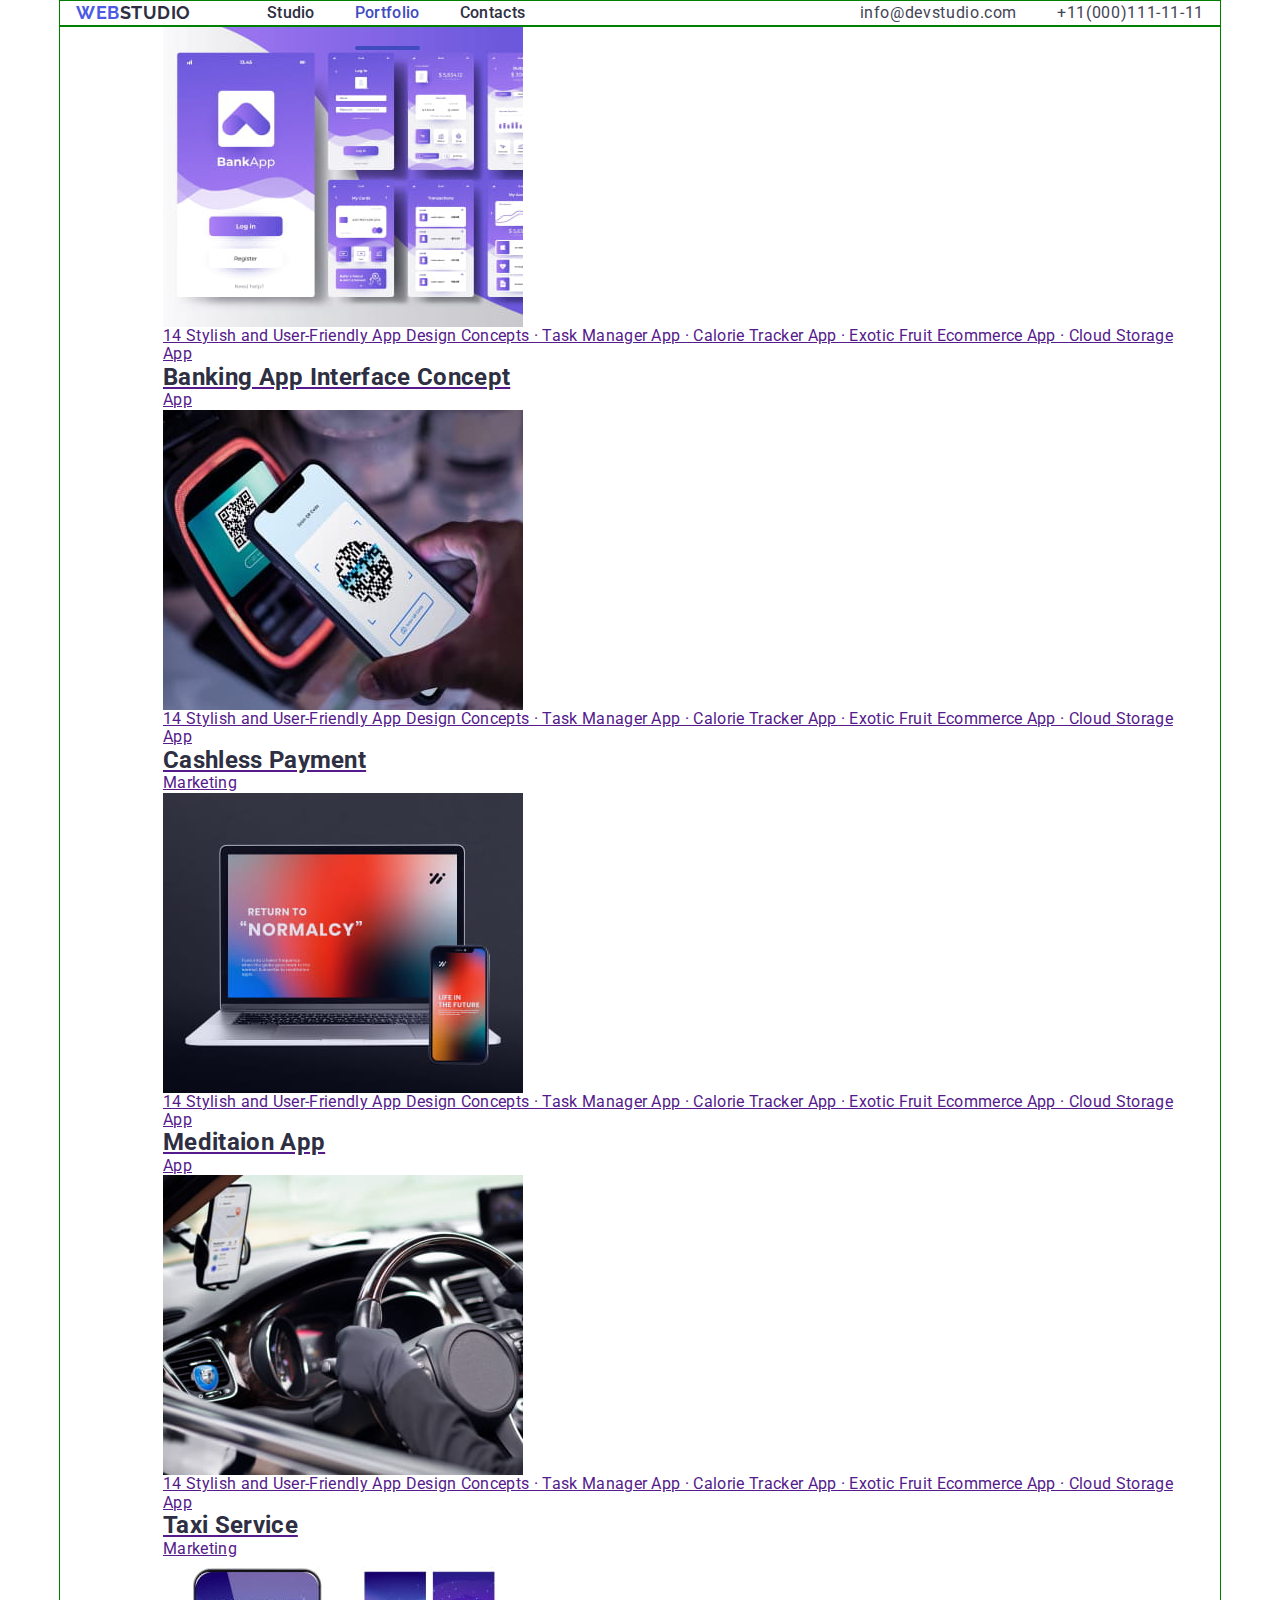
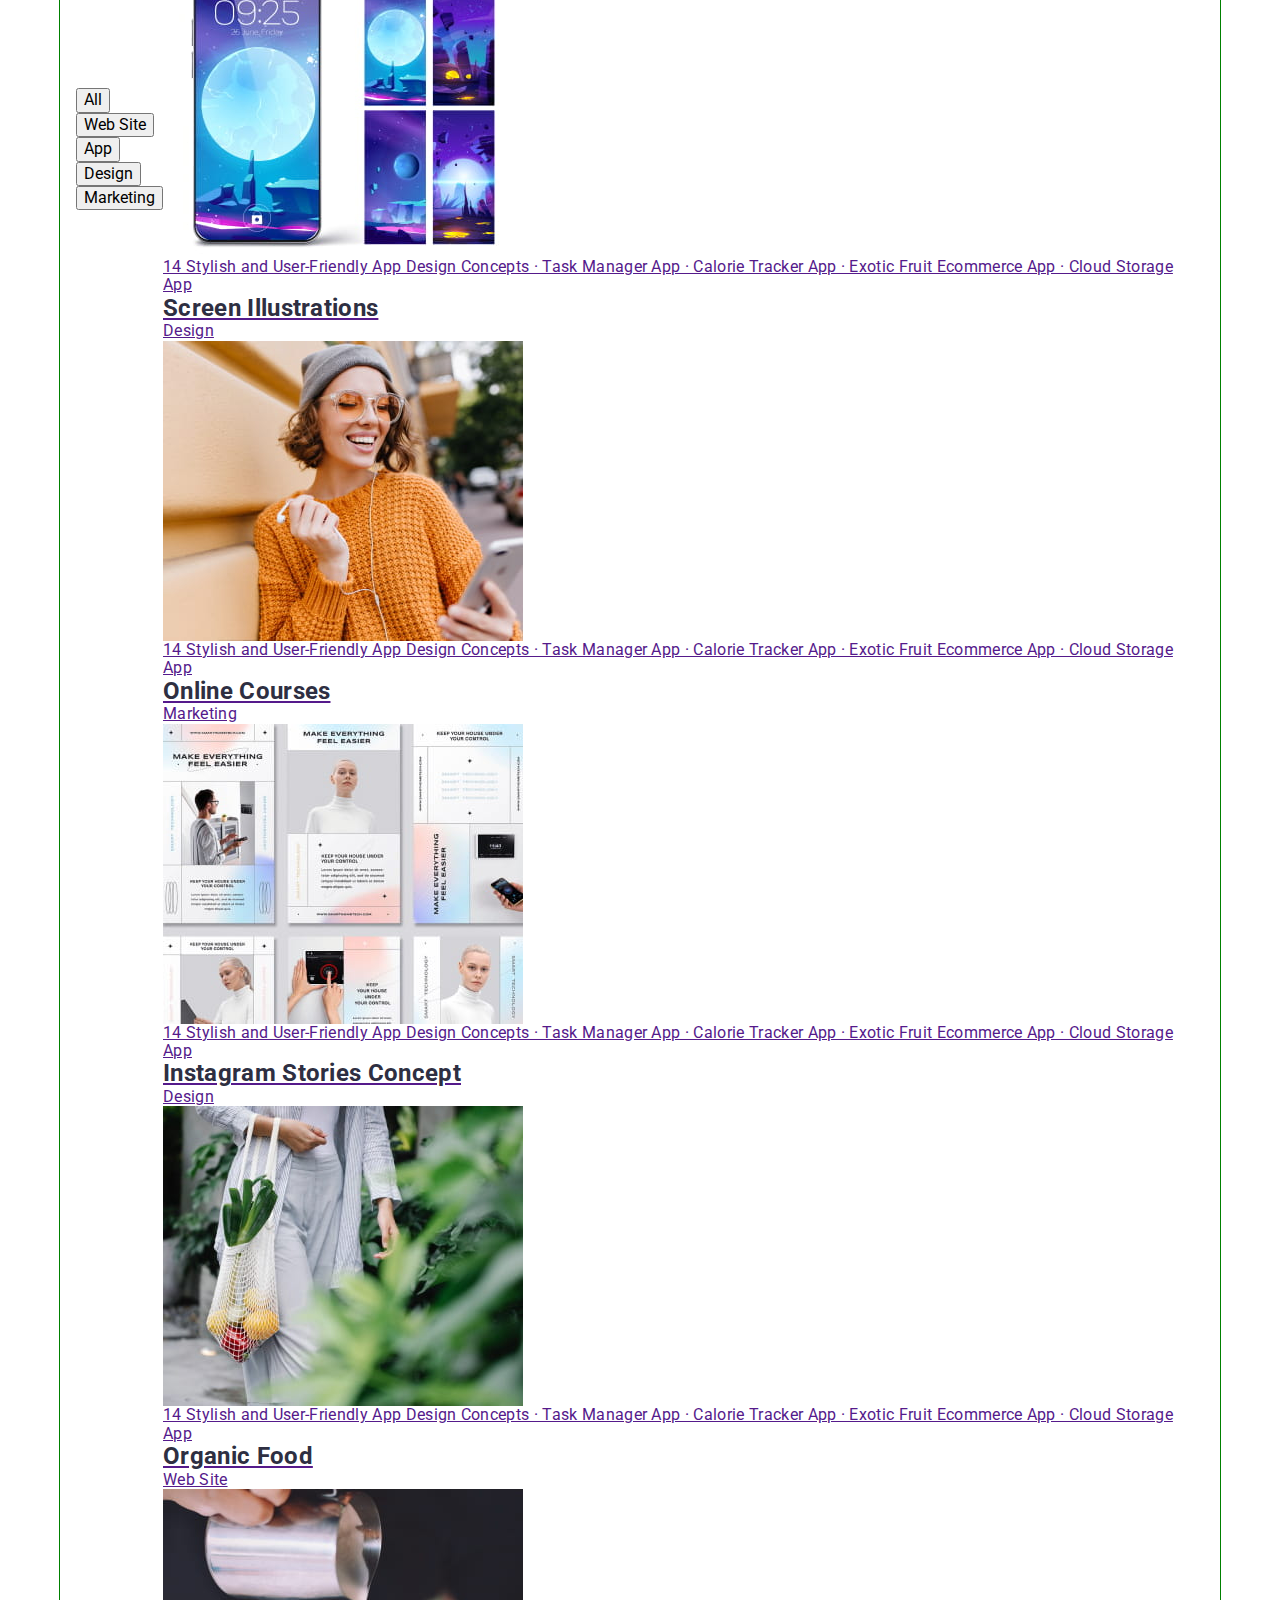
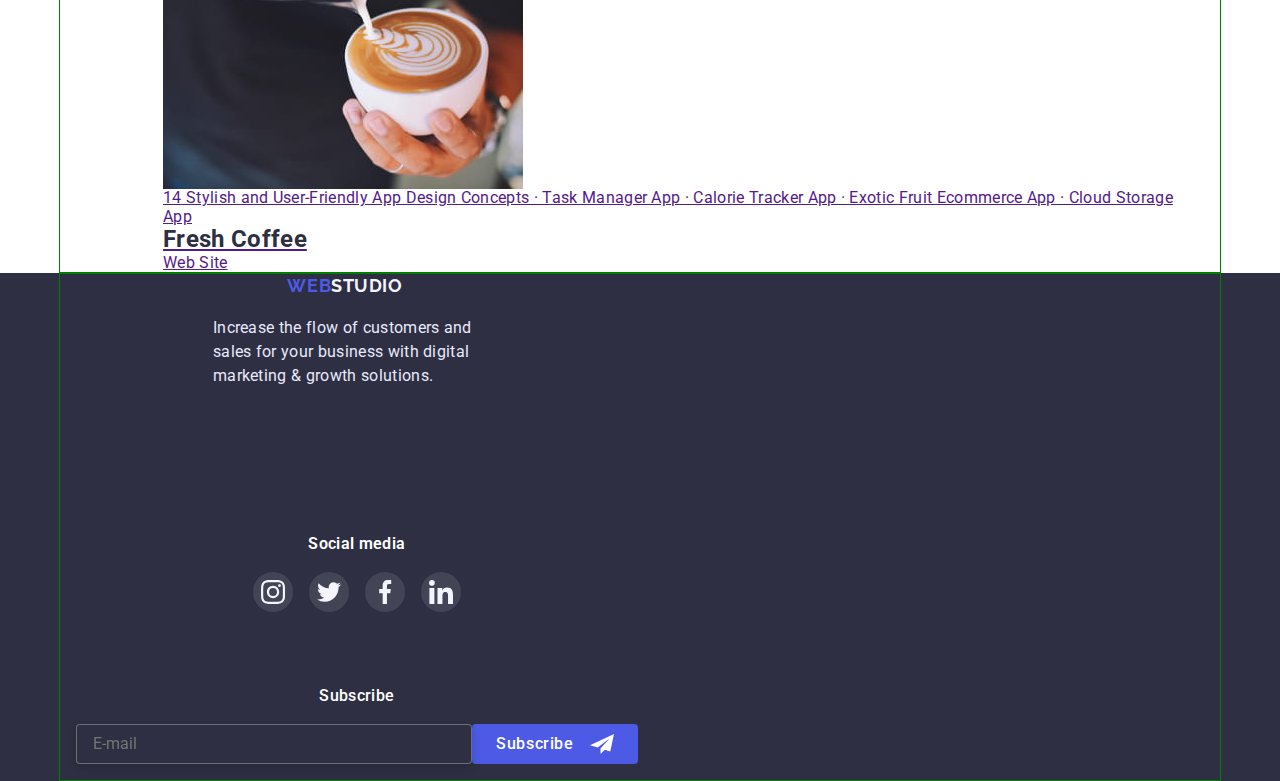
==== portfolio.html @ e44a20c4 "HW7" ====
<!DOCTYPE html>
<html lang="en">
<head>
    <meta charset="UTF-8">
    <meta http-equiv="X-UA-Compatible" content="IE=edge">
    <meta name="viewport" content="width=device-width, initial-scale=1.0">
    <title>portfolio</title>
    <link rel="preconnect" href="https://fonts.googleapis.com">
<link rel="preconnect" href="https://fonts.gstatic.com" crossorigin>
<link rel="preconnect" href="https://fonts.googleapis.com">
<link rel="preconnect" href="https://fonts.gstatic.com" crossorigin>
<link href="https://fonts.googleapis.com/css2?family=Raleway:wght@700&family=Roboto:wght@400;500;700;900&display=swap" rel="stylesheet">
<link rel="stylesheet" href="https://cdnjs.cloudflare.com/ajax/libs/modern-normalize/1.0.0/modern-normalize.min.css">
<link rel="stylesheet" href="./css/styles.css">

</head>
<body>
<header class="page-heder-portfolio">
    <div class="container page-container">
    <nav class="nav-menu">
    <!--logo-->
 <a href="./index.html" class="logo-web">WEB<span class="logo-studio">STUDIO</span></a>

    <!--menu nav-->
    <ul class="nav-list">
        <li class="menu-item"><a href="./index.html" class="nav-item">Studio</a></li>
        <li class="menu-item"><a href="./portfolio.html" class="nav-item nav-item-current">Portfolio</a></li>
        <li class="menu-item"><a href="/contacts" class="nav-item">Contacts</a></li>
    </ul>
    <ul class="adres-list">
      <li class="menu-adres"> <a href="mailto:info@devstudio.com" class="adres">info@devstudio.com</a></li>
      <li class="menu-adres"> <a href="tel:+11(000)111-11-11" class="adres">+11(000)111-11-11</a> </li>
    </ul>
 </nav>
</div>

</header>

<main>
    <!--Herro-->
    <div class="container">
        <div class="btn-box">
    <h1 class="visually-hidden">Portfolio</h1> 
    <ul class="btn-list">
        <li class="btn-item"><button type="button" class="btn">All</button></li>
        <li class="btn-item"><button type="button" class="btn">Web Site</button></li>
        <li class="btn-item"><button type="button" class="btn">App</button></li>
        <li class="btn-item"><button type="button" class="btn">Design</button></li>
        <li class="btn-item"><button type="button" class="btn">Marketing</button></li>
    </ul>
        </div>
    <section class="project">      
        <ul class="project-list">
            <li class="project-item">
                <a href="" class="project-card">
                    <div class="project-thumb">
                        <img src="./imges/portfolio/banking.jpg" alt="Banking App Interface Concept" width="360">
                       <div class="project-overlay">
                        <div class="actions">
                            <p class="project-actions">14 Stylish and User-Friendly App Design Concepts · Task Manager App · Calorie Tracker App · Exotic Fruit Ecommerce App · Cloud Storage App </p>
                        </div>
                       </div>
                        
                    </div>
                    
                     <div class="card-content">
                        <h2 class="project-title">Banking App Interface Concept</h2>
                        <p class="project-text">App</p>
                     </div> 
                </a>
            </li>
            <li class="project-item">
                <a href="" class="project-card">
                    <div class="project-thumb">
                    <img src="./imges/portfolio/cashless.jpg" alt="Cashless Payment" width="360">
                    <div class="project-overlay">
                        <div class="actions">
                            <p class="project-actions">14 Stylish and User-Friendly App Design Concepts · Task Manager App · Calorie Tracker App · Exotic Fruit Ecommerce App · Cloud Storage App </p>
                        </div>
                       </div>
                    </div>
                <div class="card-content">
                    <h2 class="project-title">Cashless Payment</h2>
                    <p class="project-text">Marketing</p>
                </div>
                </a>
            </li>
            <li class="project-item">
                <a href="" class="project-card">
                    <div class="project-thumb">
                    <img src="./imges/portfolio/meditaion.jpg" alt="Meditaion App" width="360">
                    <div class="project-overlay">
                        <div class="actions">
                            <p class="project-actions">14 Stylish and User-Friendly App Design Concepts · Task Manager App · Calorie Tracker App · Exotic Fruit Ecommerce App · Cloud Storage App </p>
                        </div>
                       </div>
                    </div>
                <div class="card-content">
                    <h2 class="project-title">Meditaion App</h2>
                    <p class="project-text">App</p>
                </div>
                </a>
            </li>
            <li class="project-item">
                <a href="" class="project-card">
                    <div class="project-thumb">
                    <img src="./imges/portfolio/taxi.jpg" alt="Taxi Service" width="360">
                    <div class="project-overlay">
                        <div class="actions">
                            <p class="project-actions">14 Stylish and User-Friendly App Design Concepts · Task Manager App · Calorie Tracker App · Exotic Fruit Ecommerce App · Cloud Storage App </p>
                        </div>
                       </div>
                    </div>
                <div class="card-content">
                    <h2 class="project-title">Taxi Service</h2>
                    <p class="project-text">Marketing</p>
                </div>
                </a>
            </li>
            <li class="project-item">
                <a href="" class="project-card">
                    <div class="project-thumb">
                    <img src="./imges/portfolio/screen.jpg" alt="Screen Illustrations" width="360">
                    <div class="project-overlay">
                        <div class="actions">
                            <p class="project-actions">14 Stylish and User-Friendly App Design Concepts · Task Manager App · Calorie Tracker App · Exotic Fruit Ecommerce App · Cloud Storage App </p>
                        </div>
                       </div>
                    </div>
                <div class="card-content">
                    <h2 class="project-title">Screen Illustrations</h2>
                    <p class="project-text">Design</p>
                </div>
                </a>
            </li>
            <li class="project-item">
                <a href="" class="project-card">
                    <div class="project-thumb">
                    <img src="./imges/portfolio/online.jpg" alt="Online Courses" width="360">
                    <div class="project-overlay">
                        <div class="actions">
                            <p class="project-actions">14 Stylish and User-Friendly App Design Concepts · Task Manager App · Calorie Tracker App · Exotic Fruit Ecommerce App · Cloud Storage App </p>
                        </div>
                       </div>
                    </div>
                <div class="card-content">
                    <h2 class="project-title">Online Courses</h2>
                    <p class="project-text">Marketing</p>
                </div>
                </a>
            </li>
            <li class="project-item">
                <a href="" class="project-card">
                    <div class="project-thumb">
                    <img src="./imges/portfolio/instagram.jpg" alt="Instagram Stories Concept" width="360">
                    <div class="project-overlay">
                        <div class="actions">
                            <p class="project-actions">14 Stylish and User-Friendly App Design Concepts · Task Manager App · Calorie Tracker App · Exotic Fruit Ecommerce App · Cloud Storage App </p>
                        </div>
                       </div>
                    </div>
                <div class="card-content">
                    <h2 class="project-title">Instagram Stories Concept</h2>
                    <p class="project-text">Design</p>
                </div>
                </a>
            </li>
            <li class="project-item">
                <a href="" class="project-card">
                    <div class="project-thumb">
                    <img src="./imges/portfolio/organic.jpg" alt="Organic Food" width="360">
                    <div class="project-overlay">
                        <div class="actions">
                            <p class="project-actions">14 Stylish and User-Friendly App Design Concepts · Task Manager App · Calorie Tracker App · Exotic Fruit Ecommerce App · Cloud Storage App </p>
                        </div>
                       </div>
                    </div>
                <div class="card-content">
                    <h2 class="project-title">Organic Food</h2>
                    <p class="project-text">Web Site</p>
                </div>
                </a>
            </li>
            <li class="project-item">
                <a href="" class="project-card">
                    <div class="project-thumb">
                    <img src="./imges/portfolio/fresh.jpg" alt="Fresh Coffee" width="360">
                    <div class="project-overlay">
                        <div class="actions">
                            <p class="project-actions">14 Stylish and User-Friendly App Design Concepts · Task Manager App · Calorie Tracker App · Exotic Fruit Ecommerce App · Cloud Storage App </p>
                        </div>
                       </div>
                    </div>
                <div class="card-content">
                    <h2 class="project-title">Fresh Coffee</h2>
                    <p class="project-text">Web Site</p>
                </div>
                </a>
            </li>
        </ul>
    </section>
</div>
</main>

<footer class="footer-text">
    <div class="container footer-container">
<ul class="footer-item">
    <li class="logo-item">
        <a href="./index.html" class="logo-web">WEB<span class="logo-studio-hover">STUDIO</span></a>
        <p class="quote">Increase the flow of customers and sales for your business with digital marketing & growth solutions. </p>

    </li>
    <li class="media-item">
        <h3 class="title-media">Social media</h3>
        <ul class="media-list">
            <li class="media-list-item">
                <a href="" class="media-list-link">
                    <svg class="media-list-icon" width="24" height="24">
                        <use href="./imges/icons/symbol-defs.svg#icon-instagram"></use>
                    </svg>
                </a>
            </li>
            <li class="media-list-item">
                <a href="" class="media-list-link">
                    <svg class="media-list-icon" width="24" height="24">
                        <use href="./imges/icons/symbol-defs.svg#icon-twitter"></use>
                    </svg>
                </a>
            </li>
            <li class="media-list-item">
                <a href="" class="media-list-link">
                    <svg class="media-list-icon" width="24" height="24">
                        <use href="./imges/icons/symbol-defs.svg#icon-facebook"></use>
                    </svg>
                </a>
            </li>
            <li class="media-list-item">
                <a href="" class="media-list-link">
                    <svg class="media-list-icon" width="24" height="24">
                        <use href="./imges/icons/symbol-defs.svg#icon-linkedin"></use>
                    </svg>
                </a>
            </li>
        </ul>

    </li>
    <li class="subscribe-item">
        <p class="title-subscribe">Subscribe</P>
        <form  class="subscribe-form">
            <label class="subscribe-form-field">
                <input 
                type="email" 
                name="subscribe_email" 
                class="subscribe-form-input" 
                placeholder="E-mail"
                >
            </label>
            <button type="submit" class="subscribe-form-submit">Subscribe
                <svg class="subscribe-form-icon" width="24" height="24">
                    <use href="./imges/icons/customers/sprite.svg#icon-subscribe" ></use>
                </svg>
            </button>
        </form>
    </li>
</ul>

    </div>

</footer>

</body>
</html>
---- css/styles.css ----
:root {
    --SLATE: #434455;
    --NAVY-BLUE: #2E2F42;
    --IRIS: #4D5AE5;
    --CLOUD: #F4F4FD;
    --wait-text-color: #FFFFFF;
    --CORNFLOWER: #E7E9FC;
    --OCEAN: #404BBF;
    --transition-dur-and-func: 250ms cubic-bezier(0.4, 0, 0.2, 1);
    --timing-function: cubic-bezier(0.4, 0, 0.2, 1);  
}

/* main text color: #434455; */
/* secondary  text color: #2E2F42;*/
/* violet text color: #4D5AE5;  */
/* logo text wait color: #E7E9FC; */
/* wait text  color: #FFFFFF;*/
/* advice texst color: #E7E9FC; */
/* font-family: 'Raleway', sans-serif;
font-family: 'Roboto', sans-serif; */

body {
    color: var(--SLATE);
    font-family: 'Roboto', sans-serif;
    letter-spacing: 0.02em;
 }
 
h1, h2, h3 {
    color: var(--NAVY-BLUE);
}

ul, h1, h2, h3, h4, h5, h6, p, a {
    list-style: none;
    margin-top: 0px;
    margin-bottom: 0px;
    padding-left: 0px;
}
img {
    display: block; 
    max-width: 100%;  
    height: auto;
    margin-bottom: 0;
}
.visually-hidden {
    position: absolute;
    width: 1px;
    height: 1px;
    margin: -1px;
    padding: 0;
    border: 0;
    overflow: hidden;
    clip: rect(0 0 0 0);
}

 /* .container {
    width: 1158px;
    padding: 0px 15px;
    margin: 0 auto;
    
} */






     /* mobile-menu */

.mobile-menu {
    position: fixed;
    z-index: 1000;
    top: 0;
    left: 0;
    width: 100%;
    height: 796px;

    background-color: #FFFFFF;
    box-shadow: 0px 2px 1px rgba(46, 47, 66, 0.08), 0px 1px 1px rgba(46, 47, 66, 0.16), 0px 1px 6px rgba(46, 47, 66, 0.08);

    transition: var(--transition-dur-and-func);
    
    opacity: 0;
    visibility: hidden;
    pointer-events: none;

}
.mobile-menu.is-open {
    opacity: 1;
    visibility: visible;
    pointer-events: auto;
}
.mobile-menu_container{
    position: relative;
    padding-left: 40px;
    padding-bottom: 40px;
    padding-top: 80px;
    width: 428px;
}
.mobile-menu-close-btn {
    position: absolute;
    top: 40px;
    right: 40px;
    display: flex;
    justify-content: center;
    align-items: center;
    width: 24px;
    height: 24px;
    border-radius: 50%;
    background-color:  #E7E9FC;
    border: 1px solid rgba(0, 0, 0, 0.1);
    padding: 0;

    transition-property: background-color;
    transition-duration: 250ms;
    transition-timing-function: var(--timing-function);

}

  /* mobile-menu_nav */

.mobile-item {
    text-decoration: none;
    font-weight: 700;
    font-size: 36px;
    line-height: 1.11;
    letter-spacing: 0.02em;
    text-transform: capitalize;

    color: var(--NAVY-BLUE)
}

.mobile-menu-item:not(:last-child) {
    margin-bottom: 40px;
}

.mobile-menu_nav-list {
    margin-bottom: 284px;
}

/* mobile-menu_adres */

.mobile-menu_adres-list {
    display: block;
    display: flex;
    flex-direction: column;
    margin-bottom: 48px;
    margin-right: 42px;
}

.mobile-menu-tel {
    font-weight: 600;
    font-size: 36px;
    line-height: 1.11;
    text-transform: capitalize;
    color: var(--IRIS)
}

.mobile-menu-email{
    font-weight: 500;
    font-size: 20px;
    line-height: 1.2;
    letter-spacing: 0.02em;
    color: var(--SLATE)
}

.mobile-menu-adres:not(:last-child) {
    margin-bottom: 40px;
}

/* mobile-menu_adres-list */

.mobile-menu-list {
    display: flex;
    align-items: center; 
    gap: 56px;
}

.mobile-menu-list-link {
    display: flex;
    justify-content: center;
    align-items: center; 
    width: 40px;
    height: 40px;
    border-radius: 50%;
    background-color: var(--IRIS);

    transition-property: background-color;
    transition-duration: 250ms;
    transition-timing-function: var(--timing-function);
}
 
/* mobile-menu-end */



/* .page-heder-portfolio {
    padding-top: 24px;
    padding-bottom: 24px;
    box-shadow: 0px 2px 1px rgba(46, 47, 66, 0.08), 0px 1px 1px rgba(46, 47, 66, 0.16), 0px 1px 6px rgba(46, 47, 66, 0.08);
} */

.container { 
    display: flex;
    align-items: center;
    justify-content: space-between;
      
    padding: 0px 16px;
        
}
    
.page-heder {
    padding-top: 24px;
    padding-bottom: 24px;
                
}
 .mobile-menu-open {
    background-color: transparent;
    border: none;
    padding: 0;
    line-height: 0;
}




               /* (min-width: 480px) */
@media screen and (min-width: 320px) and (max-width: 479px), (min-width: 480px) {
    .container {
        width: 396px;
        margin: 0 auto;
        box-sizing: content-box;
        border: 1px solid green;
       }
    
        /* herro (min-width: 480px)*/
    .section-herro {
        background-color: var(--NAVY-BLUE);
        padding-top: 112px;
        padding-bottom: 112px;
        text-align: center;
    }
    .herro-container {
        flex-direction: column;
    }
    .herro-titel {
        color: var(--wait-text-color);
        font-weight: 700;
        font-size: 36px;
        line-height: 1.11;
        letter-spacing: 0.02em;
    
        padding: 0px;
        margin-bottom: 72px;
    }

    .button {
        background-color: var(--IRIS);
        color: var(--wait-text-color);
        font-family: 'Roboto', sans-serif;
        font-weight: 500;
        font-size: 16px;
        line-height: 1.5;
        letter-spacing: 0.04em;
        cursor: pointer;
    
    
        padding: 16px 32px;
        border-radius: 4px;
        min-width: 170px;
        border: none;
    
        transition-property: background-color;
        transition-duration: 250ms;
        transition-timing-function: var(--timing-function);
        
    }
    
     .button:hover,
     .button:focus,
     .button:active  {
        border-radius: 4px;
        background: #404BBF;
        box-shadow: 0px 4px 4px rgba(0, 0, 0, 0.15);
     }
    /*overlay (min-width: 480px)*/
    
    .overlay {
        max-width: 428px;
        margin-left: auto;
        margin-right: auto;
        outline: 1px solid black;
        background-image: linear-gradient( to right, rgba(46, 47, 66, 0.7), rgba(46, 47, 66, 0.7)),
         url(../imges/img-mobile/mobile-dark.jpg);
        background-repeat: no-repeat;
        background-position: center;
        background-size: cover;
        background-color: #2E2F42; 
      
    }

     /* section1 (min-width: 480px)*/

    .benefits-list {
        list-style: none; 
        justify-content: space-between;
        padding: 96px 0px;
    }
    .benefits-item {
 
        align-items: flex-start;
        padding: 0px;
        
        
    }
    .benefits-item:not(:last-child) { 
        margin-bottom: 72px;
    }
    .benefits-subtitle {
       color: var(--NAVY-BLUE); 
       font-weight: 700;
       font-size: 36px;
       line-height: 1.11;
       text-align: center;
       letter-spacing: 0.02em;
       text-transform: capitalize;

       margin-bottom: 8px;
    }
    
    .benefits-text {
        font-weight: 500;
        font-size: 16px;
        line-height: 1.5; 
        color: var(--SLATE);
    }
     /*section2 (min-width: 480px)*/

     .doing-container {
        display: none;
      }
      .doing-title {
        display: none;
      }
      .doing-list {
        display: none;

      }


    /*section3 (min-width: 480px)*/
    .team {
        display: flex;
        flex-direction: column;
        background-color: var(--CLOUD);
    }
    .container-team{
        flex-direction: column;
        padding-top: 96px;
        padding-bottom: 128px;
    }

    .team-title {
        font-weight: 500;
        font-size: 36px;
        line-height: 1.11;
        text-align: center;

        text-transform: capitalize;

        margin-bottom: 72px;

    }
    .team-item {

        flex-direction: column;
        justify-content: center;
        align-items: center;
        gap: 8px;
        box-shadow: 0px 1px 6px rgba(46, 47, 66, 0.08), 0px 1px 1px rgba(46, 47, 66, 0.16), 0px 2px 1px rgba(46, 47, 66, 0.08);
        
    }
    .team-item:not(:last-child) {
        margin-bottom: 72px;
    }


    .team-list {
        display: flex;
        flex-direction: column;
        justify-content: space-between;
    }
    .team-name {
        font-weight: 500;
        font-size: 20px;
        line-height: 1.2;
        text-align: center;

        margin-bottom: 8px;
    }

    .team-text {
        font-size: 16px;
        line-height: 1.5;
        text-align: center;
        margin-bottom: 8px;

    }

    .card-team {
        width: 264px;
        background-color: #FFFFFF;
        padding: 32px 16px;
        border-radius: 0px 0px 4px 4px;
    }

    .social-list {
        display: flex;
        justify-content: center;
        align-items: center; 
        gap: 24px;
        
    }
    .social-list-link {
        display: flex;
        justify-content: center;
        align-items: center; 
        width: 40px;
        height: 40px;
        border-radius: 50%;
        background-color: var(--IRIS);
    
    }
/*section4 (min-width: 480px)*/

.customers-container {
    display: block;
    padding-top: 96px;
    padding-bottom: 96px;
    
}
.customers-item{
    display: flex;
    flex-wrap: wrap;
   
    align-items: center; 
    width: 100%; 
    height: 100%;
    row-gap:72px;
    column-gap: 16px; 
}
.customers-title {
    font-weight: 700;
    font-size: 36px;
    line-height: 1.16;
    text-align: center;
    letter-spacing: 0.03em;
    margin-bottom: 72px;
}

.customers-list-link {
    display: block; 
    width:100%; 
    height:100%; 
    border: 1px solid #8E8F99;
    border-radius: 4px;
    padding: 16px 40px;
    color: #8E8F99;

    transition-property: color;
    transition-duration: 250ms;
    transition-timing-function: var(--timing-function);
    }

    .customers-list-link:hover,
    .customers-list-link:focus{
      color:  #4D5AE5 ;
      border: 1px solid #4D5AE5;
      border-radius: 4px;
   }

.customers-list-icon{
    display: flex;
    justify-content: center; 
    flex-direction: column;
    align-items: center;
    width: 108px;
    height: 56px;
    fill: #8E8F99;

}
.customers-list-icon{
    fill: currentColor;
}

/* footer (min-width: 480px)*/
.footer-text {
    background-color: var(--NAVY-BLUE);
    text-align: center;

}

.logo-studio-hover {
    color: var(--CLOUD);
}

.footer-container {
    padding-top: 96px;
    padding-bottom: 96px;
    justify-content: center;
}
.quote {
    color: var(--CORNFLOWER);
    font-size: 16px;
    line-height: 1.5;
    width: 264px;

    margin: 18px auto 72px  auto;
    text-align: left;
}


.media-item {
    margin-bottom: 72px;
}
.title-media {
    font-weight: 600;
    font-size: 16px;
    line-height: 1.5;
    letter-spacing: 0.02em;
    color: #FFFFFF;
    margin-bottom: 16px;

}
.media-list {
    display: flex;
    align-items: center;
    justify-content: center; 
    gap: 16px;
}
.media-list-link {
    display: flex;
    justify-content: center;
    align-items: center; 
    width: 40px;
    height: 40px;
    border-radius: 50%;
    background-color: rgba(255, 255, 255, 0.1);

    transition-property: background-color;
    transition-duration: 250ms;
    transition-timing-function: var(--timing-function);
}

 .media-list-link:hover,
 .media-list-link:focus,
 .amedia-list-link:active  {
    background-color: #31D0AA;
 }
.subscribe-item {
    margin-bottom: 16px;
}
 
.title-subscribe {
    font-weight: 500;
    font-size: 16px;
    line-height: 1.5;
    letter-spacing: 0.02em;
    color:var(--wait-text-color);
    margin-bottom: 16px;

}
.subscribe-form{
    height: 40px;
    
}
.subscribe-form-input {
    width: 396px;
    height: 40px;
    box-sizing: border-box;
    border: 1px solid rgba(255, 255, 255, 0.3);
    filter: drop-shadow(0px 4px 4px rgba(0, 0, 0, 0.15));
    border-radius: 4px; 
    padding-left: 16px;
    margin-bottom: 16px;
    color: rgba(255, 255, 255, 0.6);
    background-color: var(--NAVY-BLUE);


    
}
.subscribe-form-input:focus {
    outline: none;
    border: 1px solid #4D5AE5;
}

.subscribe-form-submit {
    display: flex;
    font-weight: 500;
    font-size: 16px;
    line-height: 1.5;
    margin-left: auto;
    margin-right: auto;

    align-items: center;
    text-align: center;
    letter-spacing: 0.04em;
    color: #FFFFFF;
    height: 40px;

    background: var(--IRIS);
    border-radius: 4px;
   
    padding: 8px 24px;
    border: none;

    transition-property: background-color;
    transition-duration: 250ms;
    transition-timing-function: var(--timing-function);
    
}

 .subscribe-form-submit:hover,
 .subscribe-form-submit:focus  {
    background: #404BBF;
    box-shadow: 0px 4px 4px rgba(0, 0, 0, 0.15);
    
    transition-property: background-color;
    transition-duration: 250ms;
    transition-timing-function: var(--timing-function);
 }

.subscribe-form-icon {
    align-items: center;
    text-align: center;
    margin-left: 16px;
}

}
     /* (min-width: 768px) */
@media screen and (min-width: 768px) {
        .container {
            width: 736px;
            margin: 0 auto;
        }

        .mobile-menu-open_icon {
            display: none;
           
        }
        .page-heder {
            padding-bottom: 0;          
        }

    /* navigation (min-width: 768px) */
        .nav-list {
            display: flex;
            margin-left: 120px;
            margin-right: 0;
        }

        .nav-item {
            color: var(--NAVY-BLUE);
            font-weight: 500;
            font-size: 16px;
            line-height: 1.5;
            text-decoration:none;
            padding-bottom: 28px;
            
            position: relative;
        
            transition-property: color;
            transition-duration: 250ms;
            transition-timing-function: var(--timing-function);
        }

        .nav-item:hover, 
        .nav-item:focus,
        .nav-item:active {
            color: var(--OCEAN);
        }


        .menu-item:not(:last-child) {
             margin-right: 40px;

        }
        .nav-item-current::after {
            content:"";
            position: absolute;
            left: 0;
            bottom: 0;

            display: block;
            width: 100%;
            height: 4px;

            background: var(--OCEAN);
            border-radius: 2px;

            transform: scaleX(1);
            transition: transform 250ms var(--timing-function);
        }

        .nav-item-current {
            color: var(--OCEAN);
        }
        .nav-item-current:hover::after {

            transform: scaleX(0);
        }

     /* adres (min-width: 768px) */

        .adres-list {
    
            display: flex;
            flex-direction: column;
            margin-left: auto;
         
        }
        .adres-tel {
            margin-bottom: 10px;
        }
        .adres {
            color: var(--SLATE);
            font-size: 12px;
            line-height: 1.33;
            letter-spacing: 0.04em;
            text-decoration:none;
        
            transition-property: color;
            transition-duration: 250ms;
            transition-timing-function: var(--timing-function);
        }
        
         .adres:hover,
         .adres:focus,
         .adres:active  {
            color: var(--IRIS);
          
        }
    /* herro (min-width: 768px) */

        .section-herro {
            padding-top: 112px;
            padding-bottom: 108px;
        }

        .herro-titel {
            font-size: 56px;
            line-height: 1.07;
            margin-bottom: 40px;
        }
        .overlay {
            max-width: 768px;
            
            background-image: linear-gradient( to right, rgba(46, 47, 66, 0.7), rgba(46, 47, 66, 0.7)),
             url(../imges/img-tablet/tablet-dark.jpg);
     
        }

        
     /* section1 (min-width: 768px) */

    .benefits-list {
        display: flex;
        flex-wrap: wrap;
    }
    .benefits-item {
 
        align-items: flex-start;
        padding: 0px;
        width: 356px;
        
    }
    .benefits-item:not(:last-child) { 
        margin-bottom: 72px;
    }
    .benefits-subtitle {
       color: var(--NAVY-BLUE); 
       font-weight: 700;
       font-size: 36px;
       line-height: 1.11;
       text-align: center;
       letter-spacing: 0.02em;
       text-transform: capitalize;

       margin-bottom: 8px;
    }
    
    .benefits-text {
        font-weight: 500;
        font-size: 16px;
        line-height: 1.5; 
        color: var(--SLATE);
    }
    /*section2 (min-width: 768px)*/

    /* section3 (min-width: 768px) */
   .team > .container-team-tablet {

    margin-left: auto;
    margin-right: auto;
    padding-bottom: 104px;

    }
    .team-list-tablet > .team-item-tablet {
     margin-bottom: 0;
    }
    
    .team-list-tablet {
        flex-direction: unset;
        flex-wrap: wrap;
        justify-content: center;
        column-gap: 24px;
        row-gap: 64px;
    }
    /*section4 (min-width: 768px)*/
  
    .customers-item{
        column-gap: 24px; 
        justify-content: center;
    }
    .customers-list-link {
        padding: 16px 31px;
        }
    .customers-list-icon{
        width: 104px;

    }


    /* footer (min-width: 768px)*/

    .footer-text-tablet {

     text-align: left;
        
    }
    .footer-container-tablet {
     
        justify-content: unset;

    }
    .footer-item {
        display: flex;
        flex-direction: column;
       
    }
   
    .logo-item-tablet {
        display: flex;
    }
    .logo-item {
    
        margin-right: 24px;
        margin-bottom: 72px;
    }
    .media-item-tablet {
        margin-bottom: 0;
    }
    .subscribe-form {
        display: flex;
    }
    .subscribe-form-submit-tablet {
        margin-left: 0;
        margin-right: 0;
    }
    
    .subscribe-item-tablet{
        margin-bottom: 0;
        margin-right: 0;
    }

    .subscribe-form-input-tablet {
        margin-bottom: 0;
        margin-right: 24px;
    }
    
 
    .quote-tablet {
        margin: 0;
        margin-top: 16px;
        
       
    }
    .media-list-tablet {
        justify-content: left;
    }

    .subscribe-form-input-tablet {
        width: 264px;
    }




    }

    /* (min-width: 1200px) */

@media screen and (min-width: 1200px) {
        .page-heder {
            padding-bottom: 24px;           
        }
         .container {
            width: 1128px; 
            }
      
    
        .nav-list {
            margin-left: 76px;

        }
        .adres-tel-desktop {
            margin-bottom: 0;
        }
        
        .adres-list {
           flex-direction: row;
        }
        .adres {
            color: var(--SLATE);
            font-size: 16px;
            line-height: 1.5;
            text-decoration:none;
         
        }

        .menu-adres:not(:last-child) {
            margin-right: 40px; 
           
        }   
     /* herro (min-width: 1200px)*/

        .section-herro {
            padding-top: 188px;
            padding-bottom: 188px;
        }

        .herro-titel {
            margin-bottom: 48px;
        }
        .overlay {
            max-width: 1440px;
            
            background-image: linear-gradient( to right, rgba(46, 47, 66, 0.7), rgba(46, 47, 66, 0.7)),
             url(../imges/img-dekctop/desktop-dark.jpg);
     
        }

    /*section1 (min-width: 1200px)*/
      
        .benefits-list {
          
            flex-wrap: nowrap;
            padding-top: 120px;
            padding-bottom: 120px;

        }
       

        .benefits-item {
            display: flex;
            flex-direction: column;
            gap: 8px;
            width: min-content;
 
        }
       
        .benefits-item:not(:last-child) { 
            margin-right: 24px;
            margin-bottom: 0;
        }
        .benefits-subtitle {
           color: var(--NAVY-BLUE); 
           font-weight: 500;
           font-size: 20px;
           line-height: 1.2;
           margin: 0;
          
           
        }
        
        .benefits-text {
            font-size: 16px;
            line-height: 1.5; 
            letter-spacing: 0.01em;
        }
        
        .benefits-item::before {
            display: block;
            content: "";
            width: 264px;
            height: 112px;
            background-size: contain;
            background-position: center;
            background-repeat: no-repeat;
            background-color: var(--CLOUD);
            border-radius: 4px;
        
        }
        
        .icon-strategy::before {
            display: inline-block;
            background-size: 64px;
            background-image: url(../imges/icons/icons-benefits/antenna.svg);
        
        }
        .icon-punctuality::before {
            display: inline-block;
            background-size: 64px;
            background-image: url(../imges/icons/icons-benefits/clock.svg);
        
        }
        .icon-diligence::before {
            display: inline-block;
            background-size: 64px;
            background-image: url(../imges/icons/icons-benefits/diagram.svg);
        
        }
        .icon-technologies::before {
            display: inline-block;
            background-size: 64px;
            background-image: url(../imges/icons/icons-benefits/astronaut.svg);
        
        }
        /*section2 (min-width: 1200px)*/
        .container { 
            display: flex;
            align-items: center;
            justify-content: space-between;
              
            padding: 0px 16px;
                
        }

        .doing-container {
          flex-direction: column;
            padding-bottom: 120px;
        }
        .doing-title {
            display: block;
            font-weight: 500;
            font-size: 36px;
            line-height: 1.11;
            text-align: center;
            text-transform: capitalize;
            margin-bottom: 72px;
        }
        .doing-list {
            list-style: none;
            display: flex;
            justify-content: space-between;

        }
        .doing-item:not(:last-child) {
            padding-right: 24px;
        }

    /* section3 (min-width: 1200px) */
        .team > .container-team-tablet {
            padding-top: 120px;
            padding-bottom:120px;
    }

    /* section4 (min-width: 1200px) */
    .customers-container {
        flex-direction: column;
        padding-top: 120px;
        padding-bottom:120px;
    }

 /* footer (min-width: 1200px)*/
    .footer-item-desktop {
        flex-direction: inherit;
}
   
   .footer-container-desktop {

    padding-top: 100px;
    padding-bottom: 100px;

   }
    .logo-item-desktop {
        margin-bottom: 0px;
        margin-right: 120px;
    }
    .media-item-desktop {
        margin-right: 80px;
    }


}
@media screen and (max-width: 767px) {
        .nav-list{
            display: none;
         }
        .adres-list {
            display: none;
         }




    }
    
   







/* nav */
.nav-menu {
    display: flex;
    align-items: stretch;
    width: 100%;
}
/* logo */
.logo-web {
    color: var(--IRIS);
    font-family: 'Raleway', sans-serif;
    font-weight: 700;
    font-size: 18px;
    line-height: 1.33;
    letter-spacing: 0.03em;
    text-decoration:none;

}
.logo-studio {
    color: var(--NAVY-BLUE);
    margin-bottom: 0px;
}



/* footer */
/* .footer-text {
    background-color: var(--NAVY-BLUE);

}

.logo-studio-hover {
    color: var(--CLOUD);
}

.footer-container {
    padding-top: 100px;
    padding-bottom: 100px;
}
.quote {
    color: var(--CORNFLOWER);
    font-size: 16px;
    line-height: 1.5;
    width: 264px;
}

.quote {
    margin-top: 16px;
}
.footer-item {
    display: flex;
}
.logo-item {
    margin-right: 120px;
}
.title-media {
    font-weight: 600;
    font-size: 16px;
    line-height: 1.5;
    letter-spacing: 0.02em;
    color: #FFFFFF;
    margin-bottom: 16px;
}
.media-list {
    display: flex;
    justify-content: center;
    align-items: center; 
    gap: 16px;
}
.media-list-link {
    display: flex;
    justify-content: center;
    align-items: center; 
    width: 40px;
    height: 40px;
    border-radius: 50%;
    background-color: rgba(255, 255, 255, 0.1);

    transition-property: background-color;
    transition-duration: 250ms;
    transition-timing-function: var(--timing-function);
}

 .media-list-link:hover,
 .media-list-link:focus,
 .amedia-list-link:active  {
    background-color: #31D0AA;
 }

 .subscribe-item {
    margin-left: 85px;
 }
.title-subscribe {
    font-weight: 500;
    font-size: 16px;
    line-height: 1.5;
    letter-spacing: 0.02em;
    color:var(--wait-text-color);
    margin-bottom: 16px;

}
.subscribe-form{
    height: 40px;
    display: flex;
}
.subscribe-form-input {
    width: 264px;
    height: 40px;
    box-sizing: border-box;
    border: 1px solid rgba(255, 255, 255, 0.3);
    filter: drop-shadow(0px 4px 4px rgba(0, 0, 0, 0.15));
    border-radius: 4px; 
    padding-left: 16px;
    color: rgba(255, 255, 255, 0.6);
    background-color: var(--NAVY-BLUE);
    
}
.subscribe-form-input:focus {
    outline: none;
    border: 1px solid #4D5AE5;
}

.subscribe-form-submit {
    display: flex;
    font-weight: 500;
    font-size: 16px;
    line-height: 1.5;

    align-items: center;
    text-align: center;
    letter-spacing: 0.04em;
    color: #FFFFFF;
    height: 40px;

    background: var(--IRIS);
    border-radius: 4px;
    margin-left: 24px;
    padding: 8px 24px;
    border: none;

    transition-property: background-color;
    transition-duration: 250ms;
    transition-timing-function: var(--timing-function);
    
}

 .subscribe-form-submit:hover,
 .subscribe-form-submit:focus  {
    background: #404BBF;
    box-shadow: 0px 4px 4px rgba(0, 0, 0, 0.15);
    
    transition-property: background-color;
    transition-duration: 250ms;
    transition-timing-function: var(--timing-function);
 }

.subscribe-form-icon {
    align-items: center;
    text-align: center;
    margin-left: 16px;
} */

/*========= modal window=========== */
/* .backdrop{
    position: fixed;
    z-index: 100;
    top: 0;
    left: 0;
    width: 100%;
    height: 100%;
    background-color: rgba(46, 47, 66, 0.4);

    transition: var(--transition-dur-and-func);
}
.backdrop.is-hidden {
    opacity: 0;
    visibility: hidden;
    pointer-events: none;
}

.modal {
    position: absolute;
    top: 50%;
    left: 50%;
    transform: translate(-50%,-50%);
    width: 408px;
    height: 584px; 
    background-color: #FCFCFC;
    border-radius: 4px;

    transition-property: transform;
    transition-duration: 250ms;
     padding: 24px; 
     padding-top: 72px;
}
.backdrop.is-hidden .modal {
    transform: translate(-50%,-50%) scale(1.2);
    }

.modal-close-btn {
    position: absolute;
    top: 24px;
    right: 24px;
    display: flex;
    justify-content: center;
    align-items: center;
    width: 24px;
    height: 24px;
    border-radius: 50%;
    background-color:  #E7E9FC;
    border: 1px solid rgba(0, 0, 0, 0.1);
    padding: 0;


    transition-property: background-color;
    transition-duration: 250ms;
    transition-timing-function: var(--timing-function);
}
.modal-close-btn:hover,
.modal-close-btn:focus {
    background-color: var(--OCEAN);
}
.modal-close-btn-icon {
    transition-property: background-color;
    transition-duration: 250ms;
    transition-timing-function: var(--timing-function);
}
.modal-close-btn:hover .modal-close-btn-icon,
.modal-close-btn:focus .modal-close-btn-icon{
    fill: #FFFFFF;
} */
/*========= modal window=========== */

/*========= modal form=========== */
/* .form-text {
    font-weight: 500;
    font-size: 16px;
    line-height: 1.5;
    text-align: center;
    letter-spacing: 0.02em;
    color: #2E2F42;
    margin-bottom: 26px;
}
.modal-form {
    display: flex;
    flex-direction: column;
}
.modal-form-field {
    margin-bottom: 8px;
}
.modal-form-input-desc{
    display: block;
    font-size: 11px;
    line-height: 1.33;
    letter-spacing: 0.04em;
    color: #8E8F99;
    font-weight: 400;
    margin-bottom: 4px;

}
.modal-form-input-wrapper {
    position: relative;
}
.modal-form-input-icon {
    position: absolute;
    top: 50%;
    left: 16px;
    transform: translate(0, -50%);
    transition: fill var(--transition-dur-and-func);
}
.modal-form-input {
    width: 100%;
    height: 40px;
    border: 1px solid rgba(33, 33, 33, 0.2);

    border-radius: 4px;  
    padding-left: 38px;  
    transition:  border-color var(--transition-dur-and-func);
}

.modal-form-input:focus {
    outline: none;
    border: 1px solid #4D5AE5;
    
}
.modal-form-input:focus + .modal-form-input-icon{
    fill: var(--IRIS);
}
.modal-form-comment {
    resize: none;
    width: 100%;
    height: 120px;
    border: 1px solid rgba(33, 33, 33, 0.2);
    border-radius: 4px;
    padding: 8px 16px;
    transition: border-color var(--transition-dur-and-func);
   
}
.modal-form-comment::placeholder {
    align-items: center;
    font-size: 12px;
    line-height: 1.33;
    letter-spacing: 0.04em;
    color: rgba(117, 117, 117, 0.5);

}


.modal-form-comment:focus {
    outline: none;
    border: 1px solid #4D5AE5;

}

.modal-form-check-desc {
    display: flex;
    align-items: center;
    font-size: 12px;
    line-height: 1.33;  
    color: #757575;
    margin-bottom: 24px;

}

.modal-form-check-desc::before {
    display: block;
    width: 16px;
    height: 16px;
    border: 1.25px solid #2E2F42;
    border-radius: 2px;
    cursor: pointer;
    content: "";
    margin-right: 8px;
}

.modal-form-check {
    visibility: hidden;
}
.modal-form-check:checked + .modal-form-check-desc::before {
    background-color: var(--OCEAN);
    background-image: url(/imges/icons/vector.svg);
    background-repeat: no-repeat;
    background-position: center;
}
.modal-form-check:focus + .modal-form-check-desc::before {
    background-color: var(--OCEAN);
    background-image: url(/imges/icons/vector.svg);
    background-repeat: no-repeat;
    background-position: center;
    background: #404BBF;
    outline:  1.25px solid #404BBF;
    border-radius: 2px;
    }


    .modal-form-submit {
        background-color: var(--IRIS);
        color: var(--wait-text-color);
        box-shadow: 0px 4px 4px rgba(0, 0, 0, 0.15);
        font-family: 'Roboto', sans-serif;
        font-weight: 500;
        font-size: 16px;
        line-height: 1.5;
        letter-spacing: 0.04em;
        cursor: pointer;
        align-self: center;
    
        padding: 16px 32px;
        border-radius: 4px;
        min-width: 170px;
        border: none;
    
        transition-property: background-color;
        transition-duration: 250ms;
        transition-timing-function: var(--timing-function);
        
    }
    
     .modal-form-submit:focus
     {
        background: #404BBF;
        box-shadow: 0px 4px 4px rgba(0, 0, 0, 0.15);
        border-radius: 4px;
     }
     .text-policy {
        color: var(--IRIS);
     } */
   

/*========= modal form=========== */




/* Portfolio */

/* .btn-box {
    padding-top: 94px; 
    padding-bottom: 72px;
}

.visually-hidden { position: absolute; width: 1px; height: 1px; margin: -1px; border: 0; padding: 0;  white-space: nowrap; clip-path: inset(100%); clip: rect(0 0 0 0); overflow: hidden;}
.btn-list {
    display: flex;
    justify-content: center;
}

.btn {
    background-color: #F4F4FD;
    border: 1px solid #E7E9FC;
    color: var(--IRIS);
    font-family: 'Roboto', sans-serif;
    font-weight: 500;
    font-size: 16px;
    line-height: 1.5;
    text-align: center;
    letter-spacing: 0.04em;

    padding: 8px 16px;
    border-radius: 4px;

    transition-property: background-color;
    transition-duration: 250ms;
    transition-timing-function: var(--timing-function);
} */

/* .btn-item:not(:last-child) {
    margin-right: 24px;  
  
}

.btn:hover,
.btn:focus,
.btn:active {
    background: #4D5AE5;
    box-shadow: 0px 3px 1px rgba(0, 0, 0, 0.1), 0px 2px 1px rgba(0, 0, 0, 0.08), 0px 2px 2px rgba(0, 0, 0, 0.12);
    border: none;
    color: var(--wait-text-color);
    font-family: 'Roboto', sans-serif;
    font-weight: 500;
    font-size: 16px;
    line-height: 1.5;
    display: flex;
    text-align: center;
    letter-spacing: 0.04em;
    cursor: pointer;
 }


.project-list{


    list-style: none;
    display: flex;
    flex-wrap: wrap;
    padding-bottom: 120px;
    
}
.project-item {
    display: flex;
    margin-bottom: 48px;
    box-shadow: 0px 1px 6px rgba(46, 47, 66, 0.08);
    border: 0.5px solid #F4F4FD;

    transition-property: box-shadow ;
    transition-duration: 250ms;
    transition-timing-function: var(--timing-function);
}

.project-item:hover,
.project-item:focus,
.project-item:active {
    
    box-shadow: 0px 1px 6px rgba(46, 47, 66, 0.08), 0px 1px 1px rgba(46, 47, 66, 0.16), 0px 2px 1px rgba(46, 47, 66, 0.08);

 }


.project-item:not(:nth-child(3n+3)){
    width: 360px;
    margin-right: 22px;

}
.project-item:nth-last-child(-n+3){
   margin-bottom: 0;

}
 .project-card {
    text-decoration: none;
 }


 .project-thumb{
    position: relative;

    overflow: hidden;
    font-size: 16px;
    line-height: 1.5;
    letter-spacing: 0.02em;
    color: var(--CLOUD);

 } */
 /* .project-thumb:hover::before{
    opacity: 1;
 } */

 /* .project-overlay{
    position: absolute;
    top: 0;
    left: 0;
    width: 100%;
    height: 100%;
    background: #4D5AE5;
    background-blend-mode: soft-light;
    mix-blend-mode: normal;
    /* opacity: 0; */

    /* transform: translateY(100%);
    transition: transform 250ms var(--timing-function);

     }

.project-card:hover .project-overlay{
    transform: translateY(0);
    
}

 .actions {
    position: absolute;
    top: 40px;
    right: 32px;
    left: 32px;

    opacity: 0;
 }

 .project-card:hover .actions {
    opacity: 1;
       }
       
 .card-content {
    width: 360px;
    padding: 32px 16px;
 }
.project-title {
    font-weight: 500;
    font-size: 20px;
    line-height: 1.2; 
    margin-bottom: 8px; 

}
.project-text {
    color: var(--SLATE);
    font-size: 16px;
    line-height: 1.5;
}  */
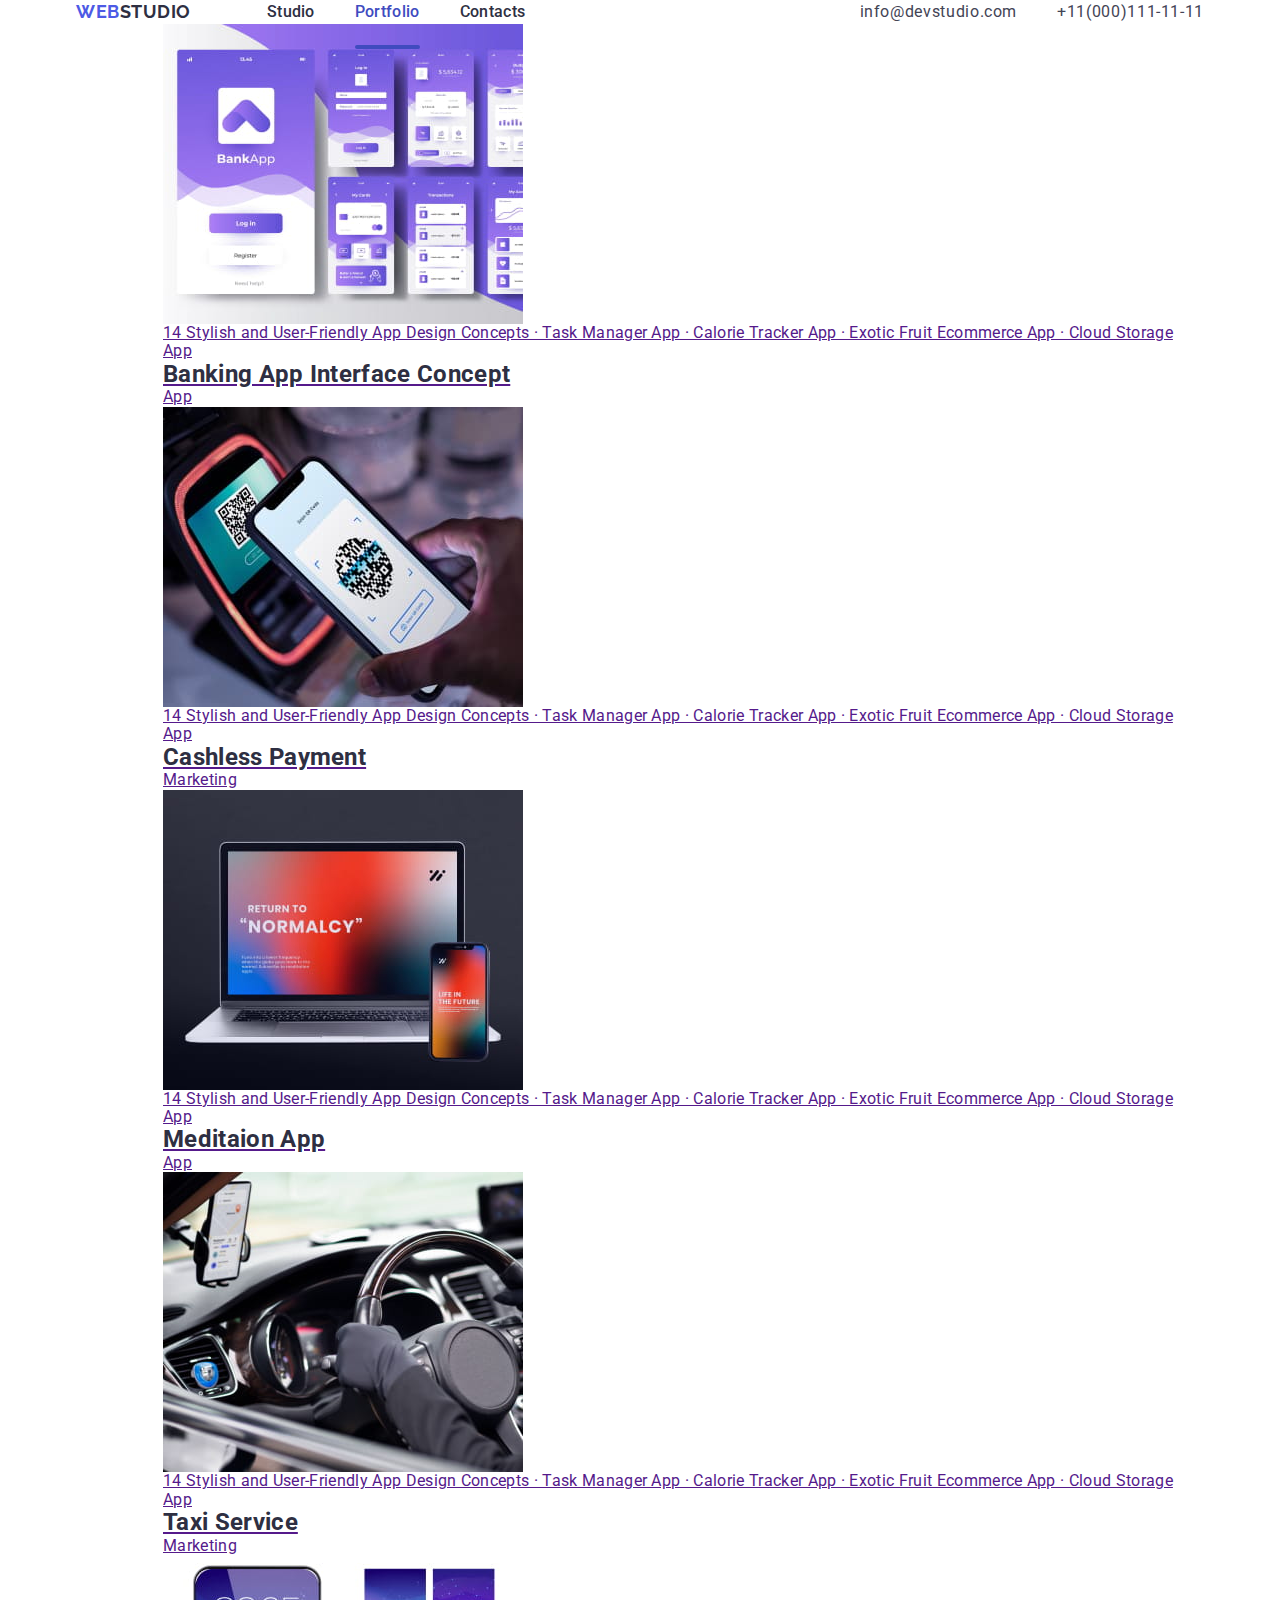
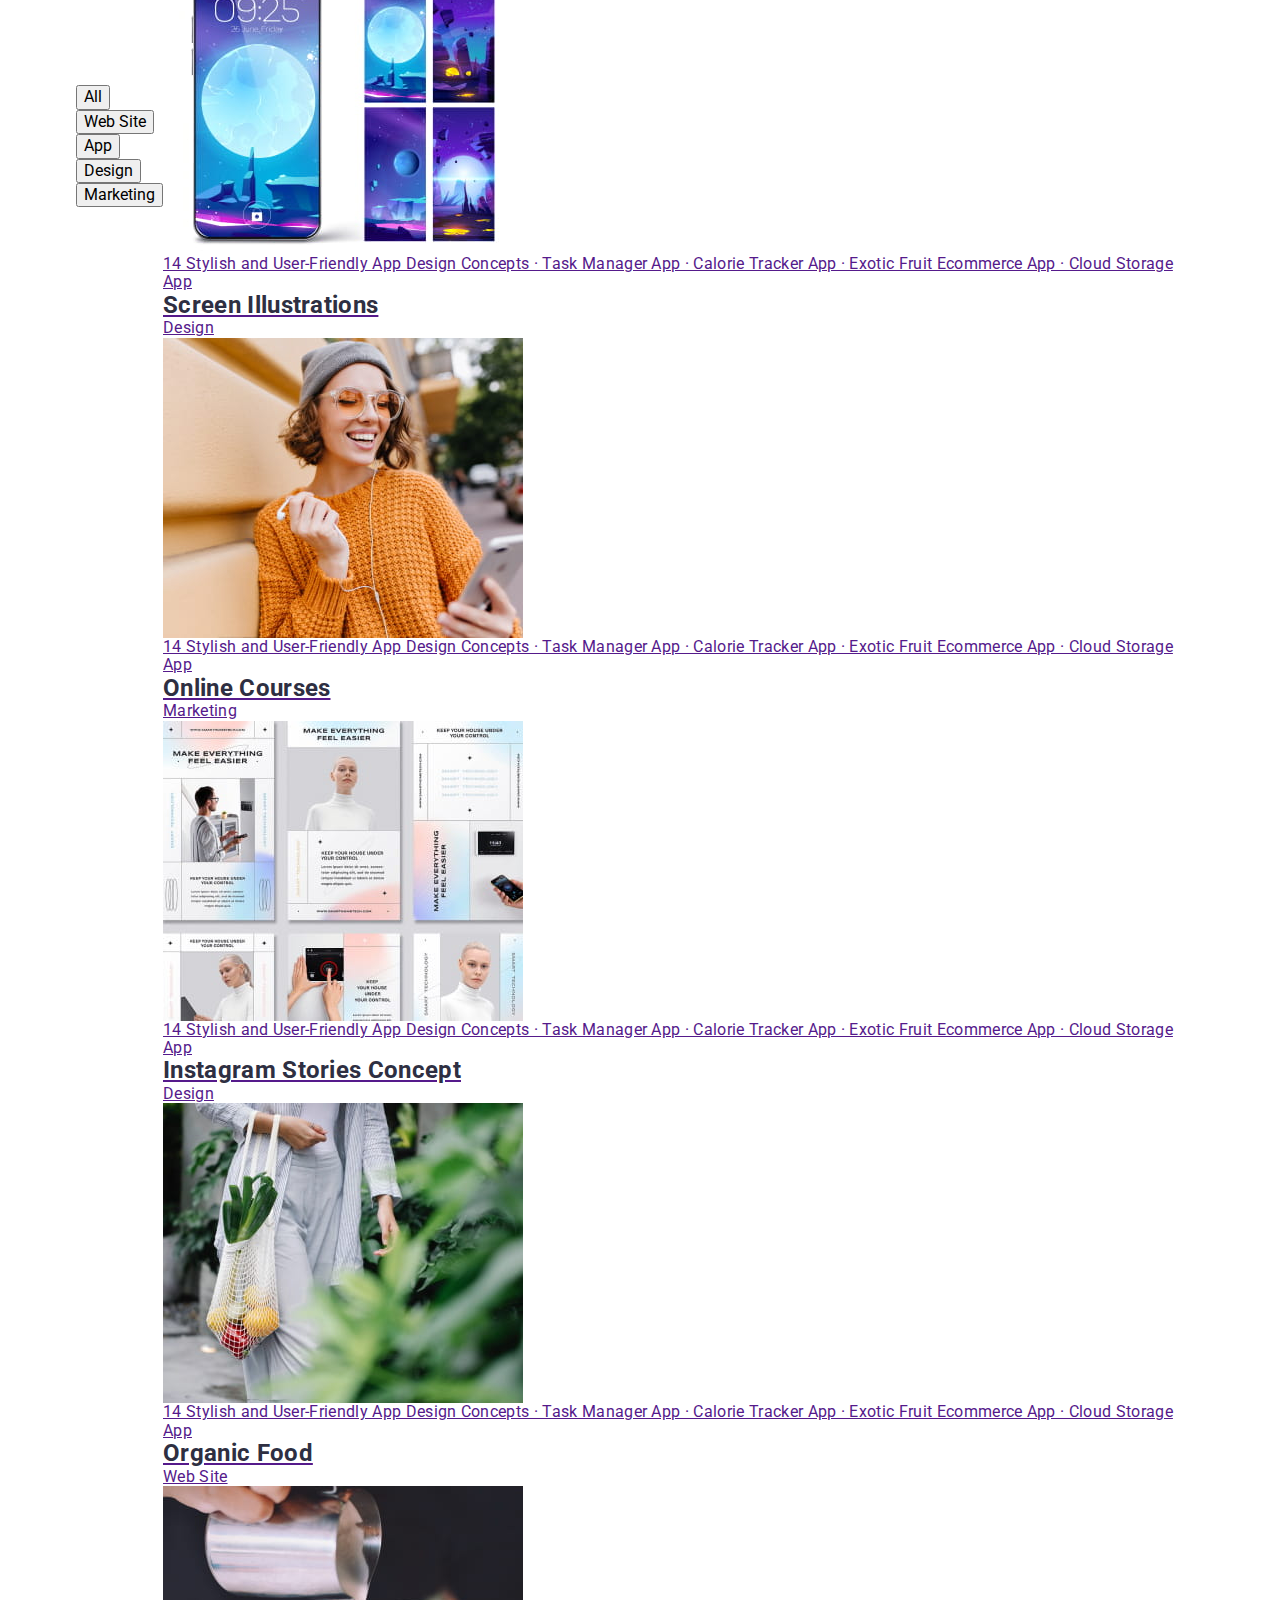
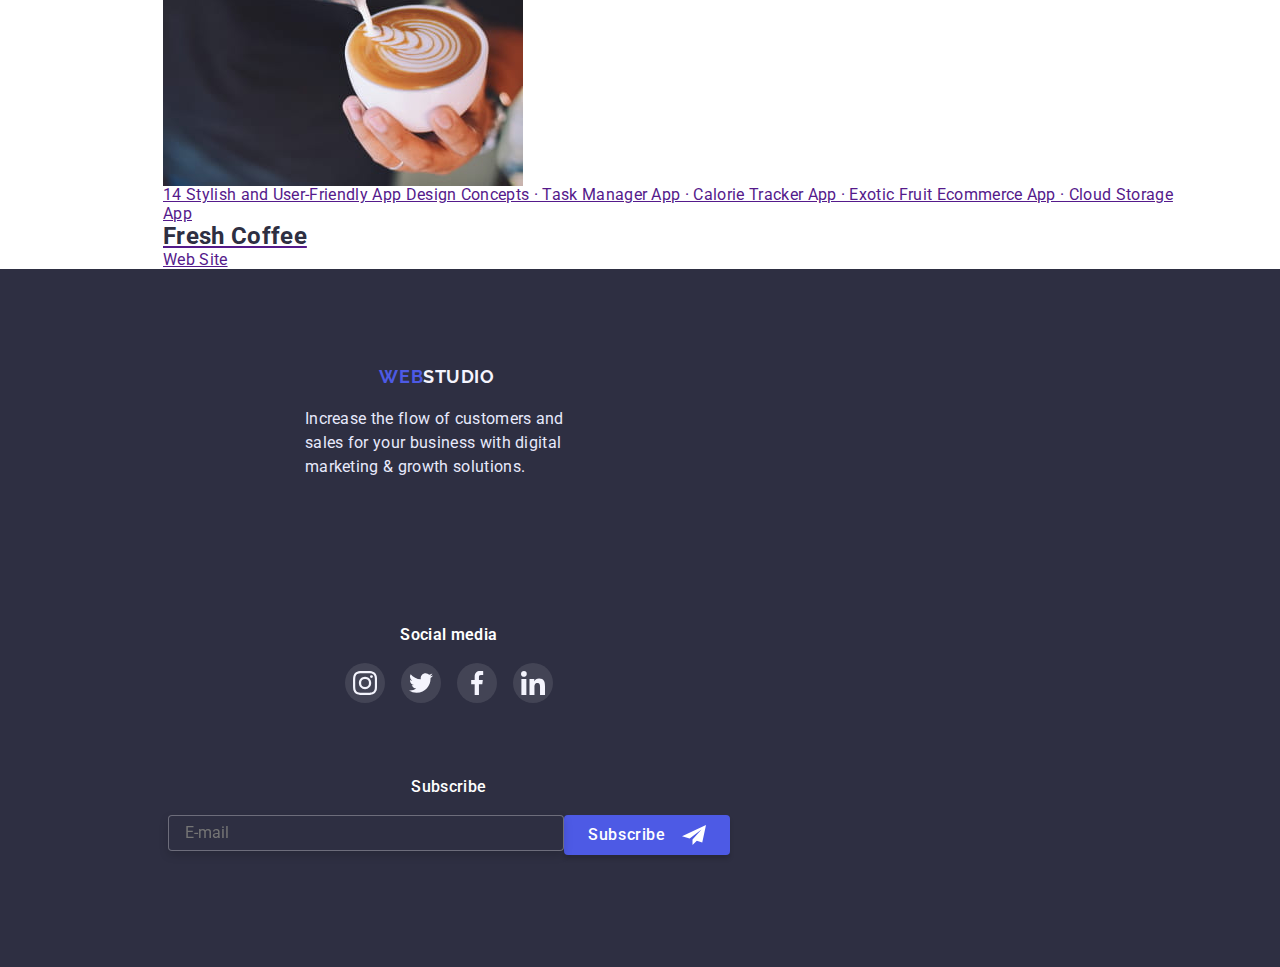
==== commit 57df8d26: "HW7 6" ====
--- a/portfolio.html
+++ b/portfolio.html
@@ -32,7 +32,64 @@
       <li class="menu-adres"> <a href="tel:+11(000)111-11-11" class="adres">+11(000)111-11-11</a> </li>
     </ul>
  </nav>
-</div>
+ <button type="button" class="mobile-menu-open js-open-menu" >
+    <svg class="mobile-menu-open_icon" width="32" height="22">
+       <use href="./imges/icons/customers/sprite.svg#icon-charm_menu-hamburger"></use>
+    </svg>
+   </button>
+   </div>
+   
+   <!-- mobile-menu -->
+   
+   <div class="mobile-menu js-menu-container" >
+       <div class=" mobile-menu_container" >
+         <button type="button" class="mobile-menu-close-btn js-close-menu" >
+           <svg class="modal-close-btn-icon" width="8" height="8">
+               <use href="./imges/icons/customers/sprite.svg#icon-close-modal" ></use>
+           </svg>
+          </button>
+   
+       <ul class="mobile-menu_nav-list">
+           <li class="mobile-menu-item"><a href="./index.html" class="mobile-item ">Studio</a></li>
+           <li class="mobile-menu-item"><a href="./portfolio.html" class="mobile-item">Portfolio</a></li>
+           <li class="mobile-menu-item"><a href="/contacts" class="mobile-item">Contacts</a></li>
+       </ul>
+       <ul class="mobile-menu_adres-list">
+           <li class="mobile-menu-adres"> <a href="tel:+11(000)111-11-11" class="mobile-menu-tel">+11(000)111-11-11</a> </li>
+           <li class="mobile-menu-adres"> <a href="mailto:info@devstudio.com" class="mobile-menu-email">info@devstudio.com</a></li>
+         </ul>
+         <ul class="mobile-menu-list">
+           <li class="mobile-menu-list-item">
+               <a href="" class="mobile-menu-list-link">
+                   <svg class="mobile-menu-list-icon" width="24" height="24">
+                       <use href="./imges/icons/symbol-defs.svg#icon-instagram"></use>
+                   </svg>
+               </a>
+           </li>
+           <li class="mobile-menu-list-item">
+               <a href="" class="mobile-menu-list-link">
+                   <svg class="mobile-menu-list-icon" width="24" height="24">
+                       <use href="./imges/icons/symbol-defs.svg#icon-twitter"></use>
+                   </svg>
+               </a>
+           </li>
+           <li class="mobile-menu-list-item">
+               <a href="" class="mobile-menu-list-link">
+                   <svg class="mobile-menu-list-icon" width="24" height="24">
+                       <use href="./imges/icons/symbol-defs.svg#icon-facebook"></use>
+                   </svg>
+               </a>
+           </li>
+           <li class="mobile-menu-list-item">
+               <a href="" class="mobile-menu-list-link">
+                   <svg class="mobile-menu-list-icon" width="24" height="24">
+                       <use href="./imges/icons/symbol-defs.svg#icon-linkedin"></use>
+                   </svg>
+               </a>
+           </li>
+       </ul>
+     </div>
+   </div>
 
 </header>
 
--- a/css/styles.css
+++ b/css/styles.css
@@ -18,13 +18,13 @@
 /* wait text  color: #FFFFFF;*/
 /* advice texst color: #E7E9FC; */
 /* font-family: 'Raleway', sans-serif;
-font-family: 'Roboto', sans-serif; */
+   font-family: 'Roboto', sans-serif; */
 
 body {
     color: var(--SLATE);
     font-family: 'Roboto', sans-serif;
     letter-spacing: 0.02em;
- }
+}
  
 h1, h2, h3 {
     color: var(--NAVY-BLUE);
@@ -36,12 +36,14 @@
     margin-bottom: 0px;
     padding-left: 0px;
 }
+
 img {
     display: block; 
     max-width: 100%;  
     height: auto;
     margin-bottom: 0;
 }
+
 .visually-hidden {
     position: absolute;
     width: 1px;
@@ -60,12 +62,7 @@
     
 } */
 
-
-
-
-
-
-     /* mobile-menu */
+/******* mobile-menu*******/
 
 .mobile-menu {
     position: fixed;
@@ -77,7 +74,7 @@
 
     background-color: #FFFFFF;
     box-shadow: 0px 2px 1px rgba(46, 47, 66, 0.08), 0px 1px 1px rgba(46, 47, 66, 0.16), 0px 1px 6px rgba(46, 47, 66, 0.08);
-
+    box-shadow: 0 0 0 100vmax rgba(0, 0, 0, 0.5);
     transition: var(--transition-dur-and-func);
     
     opacity: 0;
@@ -117,7 +114,7 @@
 
 }
 
-  /* mobile-menu_nav */
+/******* mobile-menu_nav*******/
 
 .mobile-item {
     text-decoration: none;
@@ -127,7 +124,7 @@
     letter-spacing: 0.02em;
     text-transform: capitalize;
 
-    color: var(--NAVY-BLUE)
+    color: var(--NAVY-BLUE);
 }
 
 .mobile-menu-item:not(:last-child) {
@@ -138,7 +135,7 @@
     margin-bottom: 284px;
 }
 
-/* mobile-menu_adres */
+/******* mobile-menu_adres ********/
 
 .mobile-menu_adres-list {
     display: block;
@@ -153,7 +150,7 @@
     font-size: 36px;
     line-height: 1.11;
     text-transform: capitalize;
-    color: var(--IRIS)
+    color: var(--IRIS);
 }
 
 .mobile-menu-email{
@@ -161,14 +158,14 @@
     font-size: 20px;
     line-height: 1.2;
     letter-spacing: 0.02em;
-    color: var(--SLATE)
+    color: var(--SLATE);
 }
 
 .mobile-menu-adres:not(:last-child) {
     margin-bottom: 40px;
 }
 
-/* mobile-menu_adres-list */
+/******* mobile-menu_adres-list *******/
 
 .mobile-menu-list {
     display: flex;
@@ -190,8 +187,7 @@
     transition-timing-function: var(--timing-function);
 }
  
-/* mobile-menu-end */
-
+/******* mobile-menu-end *******/
 
 
 /* .page-heder-portfolio {
@@ -203,10 +199,9 @@
 .container { 
     display: flex;
     align-items: center;
-    justify-content: space-between;
-      
-    padding: 0px 16px;
-        
+    justify-content: space-around;
+    padding-left: 16px;
+    padding-right: 16px;
 }
     
 .page-heder {
@@ -214,7 +209,7 @@
     padding-bottom: 24px;
                 
 }
- .mobile-menu-open {
+.mobile-menu-open {
     background-color: transparent;
     border: none;
     padding: 0;
@@ -223,26 +218,28 @@
 
 
 
-
-               /* (min-width: 480px) */
-@media screen and (min-width: 320px) and (max-width: 479px), (min-width: 480px) {
+/******* (min-width: 480px) *******/
+
+@media screen and (max-width: 479px), (min-width: 480px) {
     .container {
-        width: 396px;
+        width: 428px;
         margin: 0 auto;
-        box-sizing: content-box;
-        border: 1px solid green;
+        
        }
     
-        /* herro (min-width: 480px)*/
+/******* herro (min-width: 480px)*******/
+
     .section-herro {
         background-color: var(--NAVY-BLUE);
         padding-top: 112px;
         padding-bottom: 112px;
         text-align: center;
     }
+
     .herro-container {
         flex-direction: column;
     }
+
     .herro-titel {
         color: var(--wait-text-color);
         font-weight: 700;
@@ -273,17 +270,17 @@
         transition-property: background-color;
         transition-duration: 250ms;
         transition-timing-function: var(--timing-function);
-        
-    }
-    
-     .button:hover,
-     .button:focus,
-     .button:active  {
+    }
+    
+    .button:hover,
+    .button:focus,
+    .button:active  {
         border-radius: 4px;
         background: #404BBF;
         box-shadow: 0px 4px 4px rgba(0, 0, 0, 0.15);
-     }
-    /*overlay (min-width: 480px)*/
+    }
+
+/*******overlay (min-width: 480px)*******/
     
     .overlay {
         max-width: 428px;
@@ -299,7 +296,16 @@
       
     }
 
-     /* section1 (min-width: 480px)*/
+@media screen and (min-device-pixel-ratio: 2),
+        (min-resolution: 192dpi),
+        (min-resolution: 2dppx) {
+    .overlay {
+        background-image: linear-gradient( to right, rgba(46, 47, 66, 0.7), rgba(46, 47, 66, 0.7)),
+         url(../imges/img-mobile/mobile-dark@2x.jpg);
+        }
+    }
+
+/******* section1 (min-width: 480px)*******/
 
     .benefits-list {
         list-style: none; 
@@ -307,15 +313,14 @@
         padding: 96px 0px;
     }
     .benefits-item {
- 
         align-items: flex-start;
-        padding: 0px;
-        
-        
-    }
+        padding: 0px;        
+    }
+
     .benefits-item:not(:last-child) { 
         margin-bottom: 72px;
     }
+
     .benefits-subtitle {
        color: var(--NAVY-BLUE); 
        font-weight: 700;
@@ -334,26 +339,30 @@
         line-height: 1.5; 
         color: var(--SLATE);
     }
-     /*section2 (min-width: 480px)*/
-
-     .doing-container {
+
+/*******section2 (min-width: 480px)*******/
+
+    .doing-container {
         display: none;
-      }
-      .doing-title {
+    }
+
+    .doing-title {
         display: none;
-      }
-      .doing-list {
+    }
+
+    .doing-list {
         display: none;
-
-      }
-
-
-    /*section3 (min-width: 480px)*/
+    }
+
+
+/*******section3 (min-width: 480px)*******/
+
     .team {
         display: flex;
         flex-direction: column;
         background-color: var(--CLOUD);
     }
+
     .container-team{
         flex-direction: column;
         padding-top: 96px;
@@ -367,19 +376,17 @@
         text-align: center;
 
         text-transform: capitalize;
-
         margin-bottom: 72px;
-
-    }
+    }
+
     .team-item {
-
         flex-direction: column;
         justify-content: center;
         align-items: center;
         gap: 8px;
-        box-shadow: 0px 1px 6px rgba(46, 47, 66, 0.08), 0px 1px 1px rgba(46, 47, 66, 0.16), 0px 2px 1px rgba(46, 47, 66, 0.08);
-        
-    }
+        box-shadow: 0px 1px 6px rgba(46, 47, 66, 0.08), 0px 1px 1px rgba(46, 47, 66, 0.16), 0px 2px 1px rgba(46, 47, 66, 0.08);    
+    }
+
     .team-item:not(:last-child) {
         margin-bottom: 72px;
     }
@@ -390,6 +397,7 @@
         flex-direction: column;
         justify-content: space-between;
     }
+
     .team-name {
         font-weight: 500;
         font-size: 20px;
@@ -428,365 +436,387 @@
         width: 40px;
         height: 40px;
         border-radius: 50%;
-        background-color: var(--IRIS);
-    
-    }
-/*section4 (min-width: 480px)*/
-
-.customers-container {
-    display: block;
-    padding-top: 96px;
-    padding-bottom: 96px;
-    
-}
-.customers-item{
-    display: flex;
-    flex-wrap: wrap;
-   
-    align-items: center; 
-    width: 100%; 
-    height: 100%;
-    row-gap:72px;
-    column-gap: 16px; 
-}
-.customers-title {
-    font-weight: 700;
-    font-size: 36px;
-    line-height: 1.16;
-    text-align: center;
-    letter-spacing: 0.03em;
-    margin-bottom: 72px;
-}
-
-.customers-list-link {
-    display: block; 
-    width:100%; 
-    height:100%; 
-    border: 1px solid #8E8F99;
-    border-radius: 4px;
-    padding: 16px 40px;
-    color: #8E8F99;
-
-    transition-property: color;
-    transition-duration: 250ms;
-    transition-timing-function: var(--timing-function);
+        background-color: var(--IRIS);   
+    }
+
+/*******section4 (min-width: 480px)*******/
+
+    .customers-container {
+        display: block;
+        padding-top: 96px;
+        padding-bottom: 96px;
+        
+    }
+    .customers-item{
+        display: flex;
+        flex-wrap: wrap;
+    
+        align-items: center; 
+        width: 100%; 
+        height: 100%;
+        row-gap:72px;
+        column-gap: 16px; 
+    }
+    .customers-title {
+        font-weight: 700;
+        font-size: 36px;
+        line-height: 1.16;
+        text-align: center;
+        letter-spacing: 0.03em;
+        margin-bottom: 72px;
+    }
+
+    .customers-list-link {
+        display: block; 
+        width:100%; 
+        height:100%; 
+        border: 1px solid #8E8F99;
+        border-radius: 4px;
+        padding: 16px 40px;
+        color: #8E8F99;
+
+        transition-property: color;
+        transition-duration: 250ms;
+        transition-timing-function: var(--timing-function);
     }
 
     .customers-list-link:hover,
     .customers-list-link:focus{
-      color:  #4D5AE5 ;
-      border: 1px solid #4D5AE5;
-      border-radius: 4px;
-   }
-
-.customers-list-icon{
-    display: flex;
-    justify-content: center; 
-    flex-direction: column;
-    align-items: center;
-    width: 108px;
-    height: 56px;
-    fill: #8E8F99;
-
-}
-.customers-list-icon{
-    fill: currentColor;
-}
-
-/* footer (min-width: 480px)*/
-.footer-text {
-    background-color: var(--NAVY-BLUE);
-    text-align: center;
-
-}
-
-.logo-studio-hover {
-    color: var(--CLOUD);
-}
-
-.footer-container {
-    padding-top: 96px;
-    padding-bottom: 96px;
-    justify-content: center;
-}
-.quote {
-    color: var(--CORNFLOWER);
-    font-size: 16px;
-    line-height: 1.5;
-    width: 264px;
-
-    margin: 18px auto 72px  auto;
-    text-align: left;
-}
-
-
-.media-item {
-    margin-bottom: 72px;
-}
-.title-media {
-    font-weight: 600;
-    font-size: 16px;
-    line-height: 1.5;
-    letter-spacing: 0.02em;
-    color: #FFFFFF;
-    margin-bottom: 16px;
-
-}
-.media-list {
-    display: flex;
-    align-items: center;
-    justify-content: center; 
-    gap: 16px;
-}
-.media-list-link {
-    display: flex;
-    justify-content: center;
-    align-items: center; 
-    width: 40px;
-    height: 40px;
-    border-radius: 50%;
-    background-color: rgba(255, 255, 255, 0.1);
-
-    transition-property: background-color;
-    transition-duration: 250ms;
-    transition-timing-function: var(--timing-function);
-}
-
- .media-list-link:hover,
- .media-list-link:focus,
- .amedia-list-link:active  {
-    background-color: #31D0AA;
- }
-.subscribe-item {
-    margin-bottom: 16px;
-}
- 
-.title-subscribe {
-    font-weight: 500;
-    font-size: 16px;
-    line-height: 1.5;
-    letter-spacing: 0.02em;
-    color:var(--wait-text-color);
-    margin-bottom: 16px;
-
-}
-.subscribe-form{
-    height: 40px;
-    
-}
-.subscribe-form-input {
-    width: 396px;
-    height: 40px;
-    box-sizing: border-box;
-    border: 1px solid rgba(255, 255, 255, 0.3);
-    filter: drop-shadow(0px 4px 4px rgba(0, 0, 0, 0.15));
-    border-radius: 4px; 
-    padding-left: 16px;
-    margin-bottom: 16px;
-    color: rgba(255, 255, 255, 0.6);
-    background-color: var(--NAVY-BLUE);
-
-
-    
-}
-.subscribe-form-input:focus {
-    outline: none;
-    border: 1px solid #4D5AE5;
-}
-
-.subscribe-form-submit {
-    display: flex;
-    font-weight: 500;
-    font-size: 16px;
-    line-height: 1.5;
-    margin-left: auto;
-    margin-right: auto;
-
-    align-items: center;
-    text-align: center;
-    letter-spacing: 0.04em;
-    color: #FFFFFF;
-    height: 40px;
-
-    background: var(--IRIS);
-    border-radius: 4px;
+        color:  #4D5AE5 ;
+        border: 1px solid #4D5AE5;
+        border-radius: 4px;
+    }
+
+    .customers-list-icon{
+        display: flex;
+        justify-content: center; 
+        flex-direction: column;
+        align-items: center;
+        width: 108px;
+        height: 56px;
+        fill: #8E8F99;
+
+    }
+
+    .customers-list-icon{
+        fill: currentColor;
+    }
+
+/******* footer (min-width: 480px)*******/
+
+    .footer-text {
+        background-color: var(--NAVY-BLUE);
+        text-align: center;
+
+    }
+
+    .logo-studio-hover {
+        color: var(--CLOUD);
+    }
+
+    .footer-container {
+        padding-top: 96px;
+        padding-bottom: 96px;
+    }
+
+    .quote {
+        color: var(--CORNFLOWER);
+        font-size: 16px;
+        line-height: 1.5;
+        width: 264px;
+
+        margin: 18px auto 72px  auto;
+        text-align: left;
+    }
+
+    .media-item {
+        margin-bottom: 72px;
+    }
+
+    .title-media {
+        font-weight: 600;
+        font-size: 16px;
+        line-height: 1.5;
+        letter-spacing: 0.02em;
+        color: #FFFFFF;
+        margin-bottom: 16px;
+
+    }
+
+    .media-list {
+        display: flex;
+        align-items: center;
+        justify-content: center; 
+        gap: 16px;
+    }
+
+    .media-list-link {
+        display: flex;
+        justify-content: center;
+        align-items: center; 
+        width: 40px;
+        height: 40px;
+        border-radius: 50%;
+        background-color: rgba(255, 255, 255, 0.1);
+
+        transition-property: background-color;
+        transition-duration: 250ms;
+        transition-timing-function: var(--timing-function);
+    }
+
+    .media-list-link:hover,
+    .media-list-link:focus,
+    .amedia-list-link:active  {
+        background-color: #31D0AA;
+    }
+    .subscribe-item {
+        margin-bottom: 16px;
+    }
+    
+    .title-subscribe {
+        font-weight: 500;
+        font-size: 16px;
+        line-height: 1.5;
+        letter-spacing: 0.02em;
+        color:var(--wait-text-color);
+        margin-bottom: 16px;
+
+    }
+    .subscribe-form{
+        height: 40px;
+        
+    }
+    .subscribe-form-input {
+        width: 100vw;
+        max-width: 396px;
+        padding: 8px 16px;
+        box-sizing: border-box;
+        border: 1px solid rgba(255, 255, 255, 0.3);
+        filter: drop-shadow(0px 4px 4px rgba(0, 0, 0, 0.15));
+        border-radius: 4px; 
+        margin-bottom: 16px;
+        color: rgba(255, 255, 255, 0.6);
+        background-color: var(--NAVY-BLUE);        
+    }
+
+    .subscribe-form-input:focus {
+        outline: none;
+        border: 1px solid #4D5AE5;
+    }
+
+    .subscribe-form-submit {
+        display: flex;
+        font-weight: 500;
+        font-size: 16px;
    
-    padding: 8px 24px;
-    border: none;
-
-    transition-property: background-color;
-    transition-duration: 250ms;
-    transition-timing-function: var(--timing-function);
-    
-}
-
- .subscribe-form-submit:hover,
- .subscribe-form-submit:focus  {
-    background: #404BBF;
-    box-shadow: 0px 4px 4px rgba(0, 0, 0, 0.15);
-    
-    transition-property: background-color;
-    transition-duration: 250ms;
-    transition-timing-function: var(--timing-function);
- }
-
-.subscribe-form-icon {
-    align-items: center;
-    text-align: center;
-    margin-left: 16px;
-}
-
-}
-     /* (min-width: 768px) */
+        margin-left: auto;
+        margin-right: auto;
+
+        align-items: center;
+        text-align: center;
+        letter-spacing: 0.04em;
+        color: #FFFFFF;
+        height: 40px;
+        cursor: pointer;
+
+        background: var(--IRIS);
+        border-radius: 4px;
+        box-shadow: 0px 4px 4px rgba(0, 0, 0, 0.15);
+        padding: 8px 24px;
+        border: none;
+
+        transition-property: background-color;
+        transition-duration: 250ms;
+        transition-timing-function: var(--timing-function);       
+    }
+
+    .subscribe-form-submit:hover,
+    .subscribe-form-submit:focus  {
+        background: #404BBF;
+        box-shadow: 0px 4px 4px rgba(0, 0, 0, 0.15);
+        
+        transition-property: background-color;
+        transition-duration: 250ms;
+        transition-timing-function: var(--timing-function);
+    }
+
+    .subscribe-form-icon {
+        align-items: center;
+        text-align: center;
+        margin-left: 16px;
+    }
+
+}
+
+
+
+/******** (min-width: 768px) *******/
+
 @media screen and (min-width: 768px) {
-        .container {
-            width: 736px;
-            margin: 0 auto;
+
+    .container {
+         width: 768px;
+         margin: 0 auto;
+    }
+
+    .mobile-menu-open_icon {
+         display: none;
+           
+    }
+
+    .page-heder {
+        padding-bottom: 0;          
+    }
+
+/******** navigation (min-width: 768px) *******/
+
+    .nav-list {
+        display: flex;
+        margin-left: 120px;
+        margin-right: 0;
+    }
+
+    .nav-item {
+        color: var(--NAVY-BLUE);
+        font-weight: 500;
+        font-size: 16px;
+        line-height: 1.5;
+        text-decoration:none;
+        padding-bottom: 28px;
+            
+        position: relative;
+        
+        transition-property: color;
+        transition-duration: 250ms;
+        transition-timing-function: var(--timing-function);
+    }
+
+    .nav-item:hover, 
+    .nav-item:focus,
+    .nav-item:active {
+        color: var(--OCEAN);
+    }
+
+
+    .menu-item:not(:last-child) {
+        margin-right: 40px;
+    }
+
+    .nav-item-current::after {
+        content:"";
+        position: absolute;
+        left: 0;
+        bottom: 0;
+
+        display: block;
+        width: 100%;
+        height: 4px;
+
+        background: var(--OCEAN);
+        border-radius: 2px;
+
+        transform: scaleX(1);
+        transition: transform 250ms var(--timing-function);
+    }
+
+    .nav-item-current {
+        color: var(--OCEAN);
+    }
+
+    .nav-item-current:hover::after {
+
+        transform: scaleX(0);
+    }
+
+/******* adres (min-width: 768px) *******/
+
+    .adres-list {   
+        display: flex;
+        flex-direction: column;
+        margin-left: auto;
+         
+    }
+
+    .adres-tel {
+        margin-bottom: 10px;
+    }
+
+    .adres {
+        color: var(--SLATE);
+        font-size: 12px;
+        line-height: 1.33;
+        letter-spacing: 0.04em;
+        text-decoration:none;
+        
+        transition-property: color;
+        transition-duration: 250ms;
+        transition-timing-function: var(--timing-function);
+    }
+        
+    .adres:hover,
+    .adres:focus,
+    .adres:active  {
+        color: var(--IRIS);         
+    }
+
+/******* herro (min-width: 768px) *******/
+
+    .section-herro {
+        padding-top: 112px;
+        padding-bottom: 108px;
+     
+    }
+
+    .herro-titel {
+        font-size: 56px;
+        line-height: 1.07;
+        margin-bottom: 40px;
+    }
+
+    .overlay {
+        max-width: 768px;
+            
+        background-image: linear-gradient( to right, rgba(46, 47, 66, 0.7), rgba(46, 47, 66, 0.7)),
+        url(../imges/img-tablet/tablet-dark.jpg); 
+        background-size: auto auto;    
+    }
+
+@media screen and (min-device-pixel-ratio: 2),
+        (min-resolution: 192dpi),
+        (min-resolution: 2dppx) {
+    .overlay {
+        background-image: linear-gradient( to right, rgba(46, 47, 66, 0.7), rgba(46, 47, 66, 0.7)),
+        url(../imges/img-tablet/tablet-dark@2x.jpg);
         }
-
-        .mobile-menu-open_icon {
-            display: none;
-           
-        }
-        .page-heder {
-            padding-bottom: 0;          
-        }
-
-    /* navigation (min-width: 768px) */
-        .nav-list {
-            display: flex;
-            margin-left: 120px;
-            margin-right: 0;
-        }
-
-        .nav-item {
-            color: var(--NAVY-BLUE);
-            font-weight: 500;
-            font-size: 16px;
-            line-height: 1.5;
-            text-decoration:none;
-            padding-bottom: 28px;
-            
-            position: relative;
+    }
         
-            transition-property: color;
-            transition-duration: 250ms;
-            transition-timing-function: var(--timing-function);
-        }
-
-        .nav-item:hover, 
-        .nav-item:focus,
-        .nav-item:active {
-            color: var(--OCEAN);
-        }
-
-
-        .menu-item:not(:last-child) {
-             margin-right: 40px;
-
-        }
-        .nav-item-current::after {
-            content:"";
-            position: absolute;
-            left: 0;
-            bottom: 0;
-
-            display: block;
-            width: 100%;
-            height: 4px;
-
-            background: var(--OCEAN);
-            border-radius: 2px;
-
-            transform: scaleX(1);
-            transition: transform 250ms var(--timing-function);
-        }
-
-        .nav-item-current {
-            color: var(--OCEAN);
-        }
-        .nav-item-current:hover::after {
-
-            transform: scaleX(0);
-        }
-
-     /* adres (min-width: 768px) */
-
-        .adres-list {
-    
-            display: flex;
-            flex-direction: column;
-            margin-left: auto;
-         
-        }
-        .adres-tel {
-            margin-bottom: 10px;
-        }
-        .adres {
-            color: var(--SLATE);
-            font-size: 12px;
-            line-height: 1.33;
-            letter-spacing: 0.04em;
-            text-decoration:none;
-        
-            transition-property: color;
-            transition-duration: 250ms;
-            transition-timing-function: var(--timing-function);
-        }
-        
-         .adres:hover,
-         .adres:focus,
-         .adres:active  {
-            color: var(--IRIS);
-          
-        }
-    /* herro (min-width: 768px) */
-
-        .section-herro {
-            padding-top: 112px;
-            padding-bottom: 108px;
-        }
-
-        .herro-titel {
-            font-size: 56px;
-            line-height: 1.07;
-            margin-bottom: 40px;
-        }
-        .overlay {
-            max-width: 768px;
-            
-            background-image: linear-gradient( to right, rgba(46, 47, 66, 0.7), rgba(46, 47, 66, 0.7)),
-             url(../imges/img-tablet/tablet-dark.jpg);
-     
-        }
-
-        
-     /* section1 (min-width: 768px) */
+/******* section1 (min-width: 768px) *******/
 
     .benefits-list {
         display: flex;
         flex-wrap: wrap;
     }
+
     .benefits-item {
- 
         align-items: flex-start;
         padding: 0px;
-        width: 356px;
-        
-    }
+        width: 356px;       
+    }
+
     .benefits-item:not(:last-child) { 
         margin-bottom: 72px;
     }
+
     .benefits-subtitle {
-       color: var(--NAVY-BLUE); 
-       font-weight: 700;
-       font-size: 36px;
-       line-height: 1.11;
-       text-align: center;
-       letter-spacing: 0.02em;
-       text-transform: capitalize;
-
-       margin-bottom: 8px;
+        color: var(--NAVY-BLUE); 
+        font-weight: 700;
+        font-size: 36px;
+        line-height: 1.11;
+        text-align: center;
+        letter-spacing: 0.02em;
+        text-transform: capitalize;
+
+        margin-bottom: 8px;
     }
     
     .benefits-text {
@@ -795,18 +825,19 @@
         line-height: 1.5; 
         color: var(--SLATE);
     }
-    /*section2 (min-width: 768px)*/
-
-    /* section3 (min-width: 768px) */
+
+/********section2 (min-width: 768px)*******/
+
+/******* section3 (min-width: 768px)*******/
+
    .team > .container-team-tablet {
-
-    margin-left: auto;
-    margin-right: auto;
-    padding-bottom: 104px;
-
-    }
+        margin-left: auto;
+        margin-right: auto;
+        padding-bottom: 104px;
+    }
+
     .team-list-tablet > .team-item-tablet {
-     margin-bottom: 0;
+        margin-bottom: 0;
     }
     
     .team-list-tablet {
@@ -816,53 +847,55 @@
         column-gap: 24px;
         row-gap: 64px;
     }
-    /*section4 (min-width: 768px)*/
+
+/*******section4 (min-width: 768px)*******/
   
     .customers-item{
         column-gap: 24px; 
         justify-content: center;
     }
+
     .customers-list-link {
         padding: 16px 31px;
-        }
+    }
+
     .customers-list-icon{
         width: 104px;
 
     }
 
-
-    /* footer (min-width: 768px)*/
+/******* footer (min-width: 768px)*******/
 
     .footer-text-tablet {
-
-     text-align: left;
-        
-    }
-    .footer-container-tablet {
-     
-        justify-content: unset;
-
-    }
+     text-align: left;       
+    }
+
+    .footer-container {
+        padding: 96px 108px;
+    }
+
     .footer-item {
         display: flex;
-        flex-direction: column;
-       
+        flex-direction: column;      
     }
    
     .logo-item-tablet {
         display: flex;
     }
-    .logo-item {
-    
+
+    .logo-item {    
         margin-right: 24px;
         margin-bottom: 72px;
     }
+
     .media-item-tablet {
         margin-bottom: 0;
     }
+
     .subscribe-form {
         display: flex;
     }
+
     .subscribe-form-submit-tablet {
         margin-left: 0;
         margin-right: 0;
@@ -877,14 +910,12 @@
         margin-bottom: 0;
         margin-right: 24px;
     }
-    
- 
+     
     .quote-tablet {
         margin: 0;
-        margin-top: 16px;
-        
-       
-    }
+        margin-top: 16px;      
+    }
+
     .media-list-tablet {
         justify-content: left;
     }
@@ -892,235 +923,235 @@
     .subscribe-form-input-tablet {
         width: 264px;
     }
-
-
-
-
-    }
-
-    /* (min-width: 1200px) */
+ }
+
+
+/******* (min-width: 1200px) *******/
 
 @media screen and (min-width: 1200px) {
-        .page-heder {
-            padding-bottom: 24px;           
+    .page-heder {
+        padding-bottom: 24px;           
+    }
+
+    .container {
+        width: 1160px; 
+    }
+         
+    .nav-list {
+        margin-left: 76px;
+    }
+
+    .adres-tel-desktop {
+        margin-bottom: 0;
+    }
+        
+    .adres-list {
+        flex-direction: row;
+    }
+
+    .adres {
+        color: var(--SLATE);
+        font-size: 16px;
+        line-height: 1.5;
+        text-decoration:none;        
+    }
+
+    .menu-adres:not(:last-child) {
+        margin-right: 40px; 
+           
+    }   
+
+/******* herro (min-width: 1200px)*******/
+
+    .section-herro {
+        padding-top: 188px;
+        padding-bottom: 188px;
+    }
+
+    .herro-titel {
+        margin-bottom: 48px;
+    }
+
+    .overlay {
+         max-width: 1440px;
+            
+        background-image: linear-gradient( to right, rgba(46, 47, 66, 0.7), rgba(46, 47, 66, 0.7)),
+        url(../imges/img-desktop/desktop-dark.jpg);     
+    }
+
+@media screen and (min-device-pixel-ratio: 2),
+        (min-resolution: 192dpi),
+        (min-resolution: 2dppx) {
+    .overlay {
+        background-image: linear-gradient( to right, rgba(46, 47, 66, 0.7), rgba(46, 47, 66, 0.7)),
+        url(../imges/img-desktop/desktop-dark@2x.jpg);
         }
-         .container {
-            width: 1128px; 
-            }
+    }
+
+/*******section1 (min-width: 1200px)*******/
       
-    
-        .nav-list {
-            margin-left: 76px;
-
+    .benefits-list {     
+        padding-top: 120px;
+        padding-bottom: 120px;
+    }      
+
+    .benefits-item {
+        display: flex;
+        flex-direction: column;
+        gap: 8px;
+        width: min-content;
+    }
+       
+    .benefits-item:not(:last-child) { 
+        margin-right: 24px;
+        margin-bottom: 0;
+    }
+
+    .benefits-subtitle {
+        color: var(--NAVY-BLUE); 
+        font-weight: 500;
+        font-size: 20px;
+        line-height: 1.2;
+        margin: 0;                
+    }
+        
+    .benefits-text {
+        font-size: 16px;
+        line-height: 1.5; 
+        letter-spacing: 0.01em;
+    }
+        
+    .benefits-item::before {
+        display: block;
+        content: "";
+        width: 264px;
+        height: 112px;
+        background-size: contain;
+        background-position: center;
+        background-repeat: no-repeat;
+        background-color: var(--CLOUD);
+        border-radius: 4px;        
+    }
+        
+    .icon-strategy::before {
+        display: inline-block;
+        background-size: 64px;
+        background-image: url(../imges/icons/icons-benefits/antenna.svg);        
         }
-        .adres-tel-desktop {
-            margin-bottom: 0;
+
+    .icon-punctuality::before {
+        display: inline-block;
+        background-size: 64px;
+        background-image: url(../imges/icons/icons-benefits/clock.svg);       
         }
-        
-        .adres-list {
-           flex-direction: row;
+
+    .icon-diligence::before {
+        display: inline-block;
+        background-size: 64px;
+        background-image: url(../imges/icons/icons-benefits/diagram.svg);   
         }
-        .adres {
-            color: var(--SLATE);
-            font-size: 16px;
-            line-height: 1.5;
-            text-decoration:none;
-         
+
+    .icon-technologies::before {
+        display: inline-block;
+        background-size: 64px;
+        background-image: url(../imges/icons/icons-benefits/astronaut.svg);    
         }
 
-        .menu-adres:not(:last-child) {
-            margin-right: 40px; 
-           
-        }   
-     /* herro (min-width: 1200px)*/
-
-        .section-herro {
-            padding-top: 188px;
-            padding-bottom: 188px;
-        }
-
-        .herro-titel {
-            margin-bottom: 48px;
-        }
-        .overlay {
-            max-width: 1440px;
-            
-            background-image: linear-gradient( to right, rgba(46, 47, 66, 0.7), rgba(46, 47, 66, 0.7)),
-             url(../imges/img-dekctop/desktop-dark.jpg);
+
+/*******section2 (min-width: 1200px)*******/
+
+    .container { 
+        display: flex;
+        align-items: center;
+        justify-content: space-between;      
+    }
      
-        }
-
-    /*section1 (min-width: 1200px)*/
-      
-        .benefits-list {
-          
-            flex-wrap: nowrap;
-            padding-top: 120px;
-            padding-bottom: 120px;
-
-        }
-       
-
-        .benefits-item {
-            display: flex;
-            flex-direction: column;
-            gap: 8px;
-            width: min-content;
- 
-        }
-       
-        .benefits-item:not(:last-child) { 
-            margin-right: 24px;
-            margin-bottom: 0;
-        }
-        .benefits-subtitle {
-           color: var(--NAVY-BLUE); 
-           font-weight: 500;
-           font-size: 20px;
-           line-height: 1.2;
-           margin: 0;
-          
-           
-        }
-        
-        .benefits-text {
-            font-size: 16px;
-            line-height: 1.5; 
-            letter-spacing: 0.01em;
-        }
-        
-        .benefits-item::before {
-            display: block;
-            content: "";
-            width: 264px;
-            height: 112px;
-            background-size: contain;
-            background-position: center;
-            background-repeat: no-repeat;
-            background-color: var(--CLOUD);
-            border-radius: 4px;
-        
-        }
-        
-        .icon-strategy::before {
-            display: inline-block;
-            background-size: 64px;
-            background-image: url(../imges/icons/icons-benefits/antenna.svg);
-        
-        }
-        .icon-punctuality::before {
-            display: inline-block;
-            background-size: 64px;
-            background-image: url(../imges/icons/icons-benefits/clock.svg);
-        
-        }
-        .icon-diligence::before {
-            display: inline-block;
-            background-size: 64px;
-            background-image: url(../imges/icons/icons-benefits/diagram.svg);
-        
-        }
-        .icon-technologies::before {
-            display: inline-block;
-            background-size: 64px;
-            background-image: url(../imges/icons/icons-benefits/astronaut.svg);
-        
-        }
-        /*section2 (min-width: 1200px)*/
-        .container { 
-            display: flex;
-            align-items: center;
-            justify-content: space-between;
-              
-            padding: 0px 16px;
-                
-        }
-
-        .doing-container {
-          flex-direction: column;
-            padding-bottom: 120px;
-        }
-        .doing-title {
-            display: block;
-            font-weight: 500;
-            font-size: 36px;
-            line-height: 1.11;
-            text-align: center;
-            text-transform: capitalize;
-            margin-bottom: 72px;
-        }
-        .doing-list {
-            list-style: none;
-            display: flex;
-            justify-content: space-between;
-
-        }
-        .doing-item:not(:last-child) {
-            padding-right: 24px;
-        }
-
-    /* section3 (min-width: 1200px) */
-        .team > .container-team-tablet {
-            padding-top: 120px;
-            padding-bottom:120px;
-    }
-
-    /* section4 (min-width: 1200px) */
+    .doing-container {
+        flex-direction: column;
+        padding-bottom: 120px;
+    }
+
+    .doing-title {
+        display: block;
+        font-weight: 500;
+        font-size: 36px;
+        line-height: 1.11;
+        text-align: center;
+        text-transform: capitalize;
+        margin-bottom: 72px;
+    }
+
+    .doing-list {
+        list-style: none;
+        display: flex;
+        justify-content: space-between;
+    }
+
+    .doing-item:not(:last-child) {
+        padding-right: 24px;
+    }
+
+/******* section3 (min-width: 1200px) ********/
+
+    .team > .container-team-tablet {
+        padding-top: 120px;
+        padding-bottom:120px;
+    }
+
+/******** section4 (min-width: 1200px) ********/
+
     .customers-container {
         flex-direction: column;
         padding-top: 120px;
         padding-bottom:120px;
     }
 
- /* footer (min-width: 1200px)*/
+/******* footer (min-width: 1200px)*******/
+
     .footer-item-desktop {
         flex-direction: inherit;
 }
    
    .footer-container-desktop {
-
-    padding-top: 100px;
-    padding-bottom: 100px;
-
+        padding: 100px 0px;
    }
+
     .logo-item-desktop {
         margin-bottom: 0px;
         margin-right: 120px;
     }
+
     .media-item-desktop {
         margin-right: 80px;
     }
 
-
-}
+}
+
 @media screen and (max-width: 767px) {
         .nav-list{
             display: none;
          }
+
         .adres-list {
             display: none;
          }
 
-
-
-
-    }
+ }
     
    
 
 
 
-
-
-
-
-/* nav */
+/******* nav *******/
+
 .nav-menu {
     display: flex;
     align-items: stretch;
     width: 100%;
 }
-/* logo */
+
+/******* logo *******/
+
 .logo-web {
     color: var(--IRIS);
     font-family: 'Raleway', sans-serif;
@@ -1129,154 +1160,16 @@
     line-height: 1.33;
     letter-spacing: 0.03em;
     text-decoration:none;
-
-}
+}
+
 .logo-studio {
     color: var(--NAVY-BLUE);
     margin-bottom: 0px;
 }
 
-
-
-/* footer */
-/* .footer-text {
-    background-color: var(--NAVY-BLUE);
-
-}
-
-.logo-studio-hover {
-    color: var(--CLOUD);
-}
-
-.footer-container {
-    padding-top: 100px;
-    padding-bottom: 100px;
-}
-.quote {
-    color: var(--CORNFLOWER);
-    font-size: 16px;
-    line-height: 1.5;
-    width: 264px;
-}
-
-.quote {
-    margin-top: 16px;
-}
-.footer-item {
-    display: flex;
-}
-.logo-item {
-    margin-right: 120px;
-}
-.title-media {
-    font-weight: 600;
-    font-size: 16px;
-    line-height: 1.5;
-    letter-spacing: 0.02em;
-    color: #FFFFFF;
-    margin-bottom: 16px;
-}
-.media-list {
-    display: flex;
-    justify-content: center;
-    align-items: center; 
-    gap: 16px;
-}
-.media-list-link {
-    display: flex;
-    justify-content: center;
-    align-items: center; 
-    width: 40px;
-    height: 40px;
-    border-radius: 50%;
-    background-color: rgba(255, 255, 255, 0.1);
-
-    transition-property: background-color;
-    transition-duration: 250ms;
-    transition-timing-function: var(--timing-function);
-}
-
- .media-list-link:hover,
- .media-list-link:focus,
- .amedia-list-link:active  {
-    background-color: #31D0AA;
- }
-
- .subscribe-item {
-    margin-left: 85px;
- }
-.title-subscribe {
-    font-weight: 500;
-    font-size: 16px;
-    line-height: 1.5;
-    letter-spacing: 0.02em;
-    color:var(--wait-text-color);
-    margin-bottom: 16px;
-
-}
-.subscribe-form{
-    height: 40px;
-    display: flex;
-}
-.subscribe-form-input {
-    width: 264px;
-    height: 40px;
-    box-sizing: border-box;
-    border: 1px solid rgba(255, 255, 255, 0.3);
-    filter: drop-shadow(0px 4px 4px rgba(0, 0, 0, 0.15));
-    border-radius: 4px; 
-    padding-left: 16px;
-    color: rgba(255, 255, 255, 0.6);
-    background-color: var(--NAVY-BLUE);
-    
-}
-.subscribe-form-input:focus {
-    outline: none;
-    border: 1px solid #4D5AE5;
-}
-
-.subscribe-form-submit {
-    display: flex;
-    font-weight: 500;
-    font-size: 16px;
-    line-height: 1.5;
-
-    align-items: center;
-    text-align: center;
-    letter-spacing: 0.04em;
-    color: #FFFFFF;
-    height: 40px;
-
-    background: var(--IRIS);
-    border-radius: 4px;
-    margin-left: 24px;
-    padding: 8px 24px;
-    border: none;
-
-    transition-property: background-color;
-    transition-duration: 250ms;
-    transition-timing-function: var(--timing-function);
-    
-}
-
- .subscribe-form-submit:hover,
- .subscribe-form-submit:focus  {
-    background: #404BBF;
-    box-shadow: 0px 4px 4px rgba(0, 0, 0, 0.15);
-    
-    transition-property: background-color;
-    transition-duration: 250ms;
-    transition-timing-function: var(--timing-function);
- }
-
-.subscribe-form-icon {
-    align-items: center;
-    text-align: center;
-    margin-left: 16px;
-} */
-
-/*========= modal window=========== */
-/* .backdrop{
+/******* modal window********/
+
+.backdrop{
     position: fixed;
     z-index: 100;
     top: 0;
@@ -1287,6 +1180,7 @@
 
     transition: var(--transition-dur-and-func);
 }
+
 .backdrop.is-hidden {
     opacity: 0;
     visibility: hidden;
@@ -1298,19 +1192,20 @@
     top: 50%;
     left: 50%;
     transform: translate(-50%,-50%);
-    width: 408px;
-    height: 584px; 
+    max-width: 408px;
+    width: 100%;
     background-color: #FCFCFC;
     border-radius: 4px;
 
     transition-property: transform;
     transition-duration: 250ms;
-     padding: 24px; 
-     padding-top: 72px;
-}
+    padding: 24px; 
+    padding-top: 72px;
+}
+
 .backdrop.is-hidden .modal {
     transform: translate(-50%,-50%) scale(1.2);
-    }
+}
 
 .modal-close-btn {
     position: absolute;
@@ -1331,23 +1226,28 @@
     transition-duration: 250ms;
     transition-timing-function: var(--timing-function);
 }
+
 .modal-close-btn:hover,
 .modal-close-btn:focus {
     background-color: var(--OCEAN);
 }
+
 .modal-close-btn-icon {
     transition-property: background-color;
     transition-duration: 250ms;
     transition-timing-function: var(--timing-function);
 }
+
 .modal-close-btn:hover .modal-close-btn-icon,
 .modal-close-btn:focus .modal-close-btn-icon{
     fill: #FFFFFF;
-} */
-/*========= modal window=========== */
-
-/*========= modal form=========== */
-/* .form-text {
+}
+
+/******** modal window ********/
+
+/******* modal form *******/
+
+.form-text {
     font-weight: 500;
     font-size: 16px;
     line-height: 1.5;
@@ -1356,13 +1256,16 @@
     color: #2E2F42;
     margin-bottom: 26px;
 }
+
 .modal-form {
     display: flex;
     flex-direction: column;
 }
+
 .modal-form-field {
     margin-bottom: 8px;
 }
+
 .modal-form-input-desc{
     display: block;
     font-size: 11px;
@@ -1371,11 +1274,12 @@
     color: #8E8F99;
     font-weight: 400;
     margin-bottom: 4px;
-
-}
+}
+
 .modal-form-input-wrapper {
     position: relative;
 }
+
 .modal-form-input-icon {
     position: absolute;
     top: 50%;
@@ -1383,6 +1287,7 @@
     transform: translate(0, -50%);
     transition: fill var(--transition-dur-and-func);
 }
+
 .modal-form-input {
     width: 100%;
     height: 40px;
@@ -1398,9 +1303,11 @@
     border: 1px solid #4D5AE5;
     
 }
+
 .modal-form-input:focus + .modal-form-input-icon{
     fill: var(--IRIS);
 }
+
 .modal-form-comment {
     resize: none;
     width: 100%;
@@ -1410,21 +1317,20 @@
     padding: 8px 16px;
     transition: border-color var(--transition-dur-and-func);
    
-}
+    margin-bottom: 16px;
+}
+
 .modal-form-comment::placeholder {
     align-items: center;
     font-size: 12px;
     line-height: 1.33;
     letter-spacing: 0.04em;
     color: rgba(117, 117, 117, 0.5);
-
-}
-
+}
 
 .modal-form-comment:focus {
     outline: none;
     border: 1px solid #4D5AE5;
-
 }
 
 .modal-form-check-desc {
@@ -1434,7 +1340,6 @@
     line-height: 1.33;  
     color: #757575;
     margin-bottom: 24px;
-
 }
 
 .modal-form-check-desc::before {
@@ -1451,12 +1356,14 @@
 .modal-form-check {
     visibility: hidden;
 }
+
 .modal-form-check:checked + .modal-form-check-desc::before {
     background-color: var(--OCEAN);
     background-image: url(/imges/icons/vector.svg);
     background-repeat: no-repeat;
     background-position: center;
 }
+
 .modal-form-check:focus + .modal-form-check-desc::before {
     background-color: var(--OCEAN);
     background-image: url(/imges/icons/vector.svg);
@@ -1465,49 +1372,48 @@
     background: #404BBF;
     outline:  1.25px solid #404BBF;
     border-radius: 2px;
-    }
-
-
-    .modal-form-submit {
-        background-color: var(--IRIS);
-        color: var(--wait-text-color);
-        box-shadow: 0px 4px 4px rgba(0, 0, 0, 0.15);
-        font-family: 'Roboto', sans-serif;
-        font-weight: 500;
-        font-size: 16px;
-        line-height: 1.5;
-        letter-spacing: 0.04em;
-        cursor: pointer;
-        align-self: center;
-    
-        padding: 16px 32px;
-        border-radius: 4px;
-        min-width: 170px;
-        border: none;
-    
-        transition-property: background-color;
-        transition-duration: 250ms;
-        transition-timing-function: var(--timing-function);
-        
-    }
-    
-     .modal-form-submit:focus
-     {
-        background: #404BBF;
-        box-shadow: 0px 4px 4px rgba(0, 0, 0, 0.15);
-        border-radius: 4px;
-     }
-     .text-policy {
-        color: var(--IRIS);
-     } */
+}
+
+
+.modal-form-submit {
+    background-color: var(--IRIS);
+    color: var(--wait-text-color);
+    box-shadow: 0px 4px 4px rgba(0, 0, 0, 0.15);
+    font-family: 'Roboto', sans-serif;
+    font-weight: 500;
+    font-size: 16px;
+    line-height: 1.5;
+    letter-spacing: 0.04em;
+    cursor: pointer;
+    align-self: center;
+    
+    padding: 16px 32px;
+    border-radius: 4px;
+    min-width: 169px;
+    border: none;
+    
+    transition-property: background-color;
+    transition-duration: 250ms;
+    transition-timing-function: var(--timing-function);        
+}
+    
+.modal-form-submit:focus{
+    background: #404BBF;
+    box-shadow: 0px 4px 4px rgba(0, 0, 0, 0.15);
+    border-radius: 4px;
+}
+
+.text-policy {
+    color: var(--IRIS);
+}
    
 
-/*========= modal form=========== */
-
-
-
-
-/* Portfolio */
+/******* modal form *******/
+
+
+
+
+/******* Portfolio ********/
 
 /* .btn-box {
     padding-top: 94px; 
@@ -1561,10 +1467,7 @@
     cursor: pointer;
  }
 
-
 .project-list{
-
-
     list-style: none;
     display: flex;
     flex-wrap: wrap;
@@ -1588,7 +1491,7 @@
     
     box-shadow: 0px 1px 6px rgba(46, 47, 66, 0.08), 0px 1px 1px rgba(46, 47, 66, 0.16), 0px 2px 1px rgba(46, 47, 66, 0.08);
 
- }
+}
 
 
 .project-item:not(:nth-child(3n+3)){
@@ -1600,12 +1503,13 @@
    margin-bottom: 0;
 
 }
- .project-card {
+
+.project-card {
     text-decoration: none;
- }
-
-
- .project-thumb{
+}
+
+
+.project-thumb{
     position: relative;
 
     overflow: hidden;
@@ -1614,7 +1518,7 @@
     letter-spacing: 0.02em;
     color: var(--CLOUD);
 
- } */
+} */
  /* .project-thumb:hover::before{
     opacity: 1;
  } */
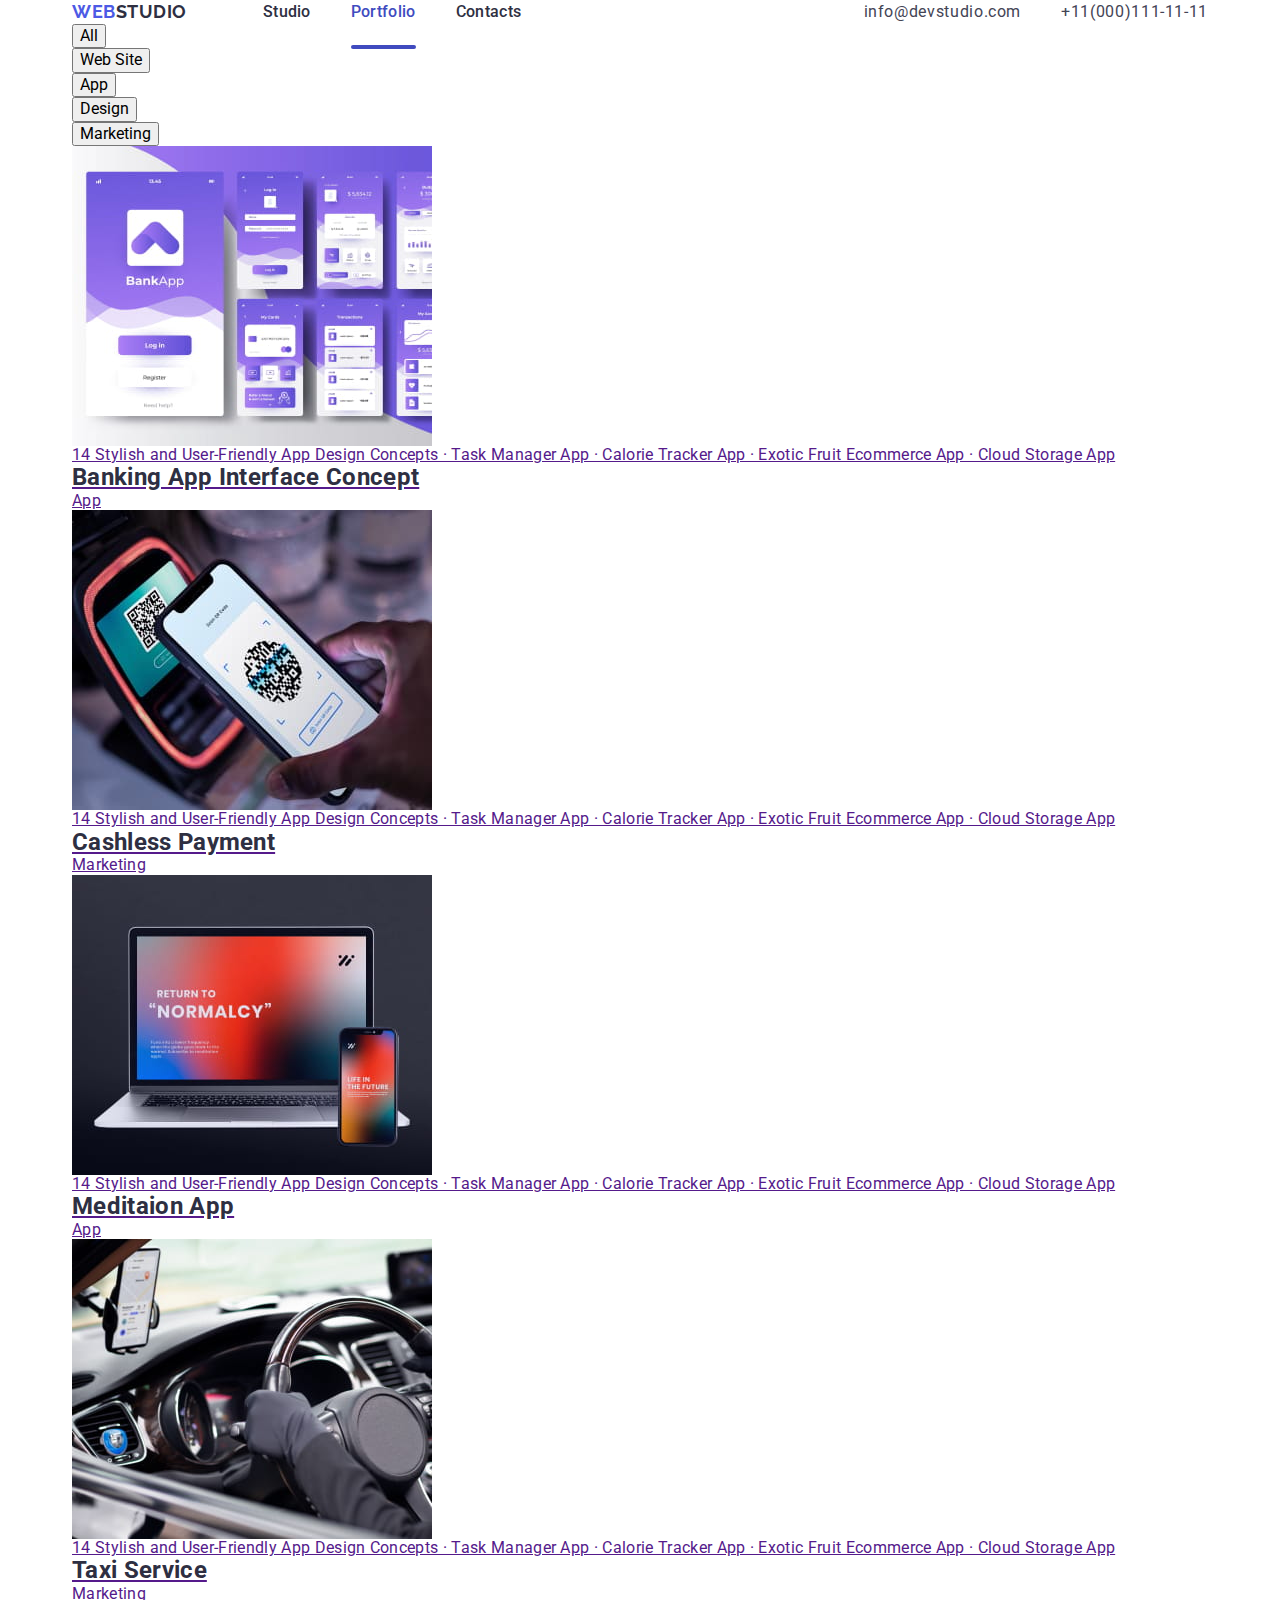
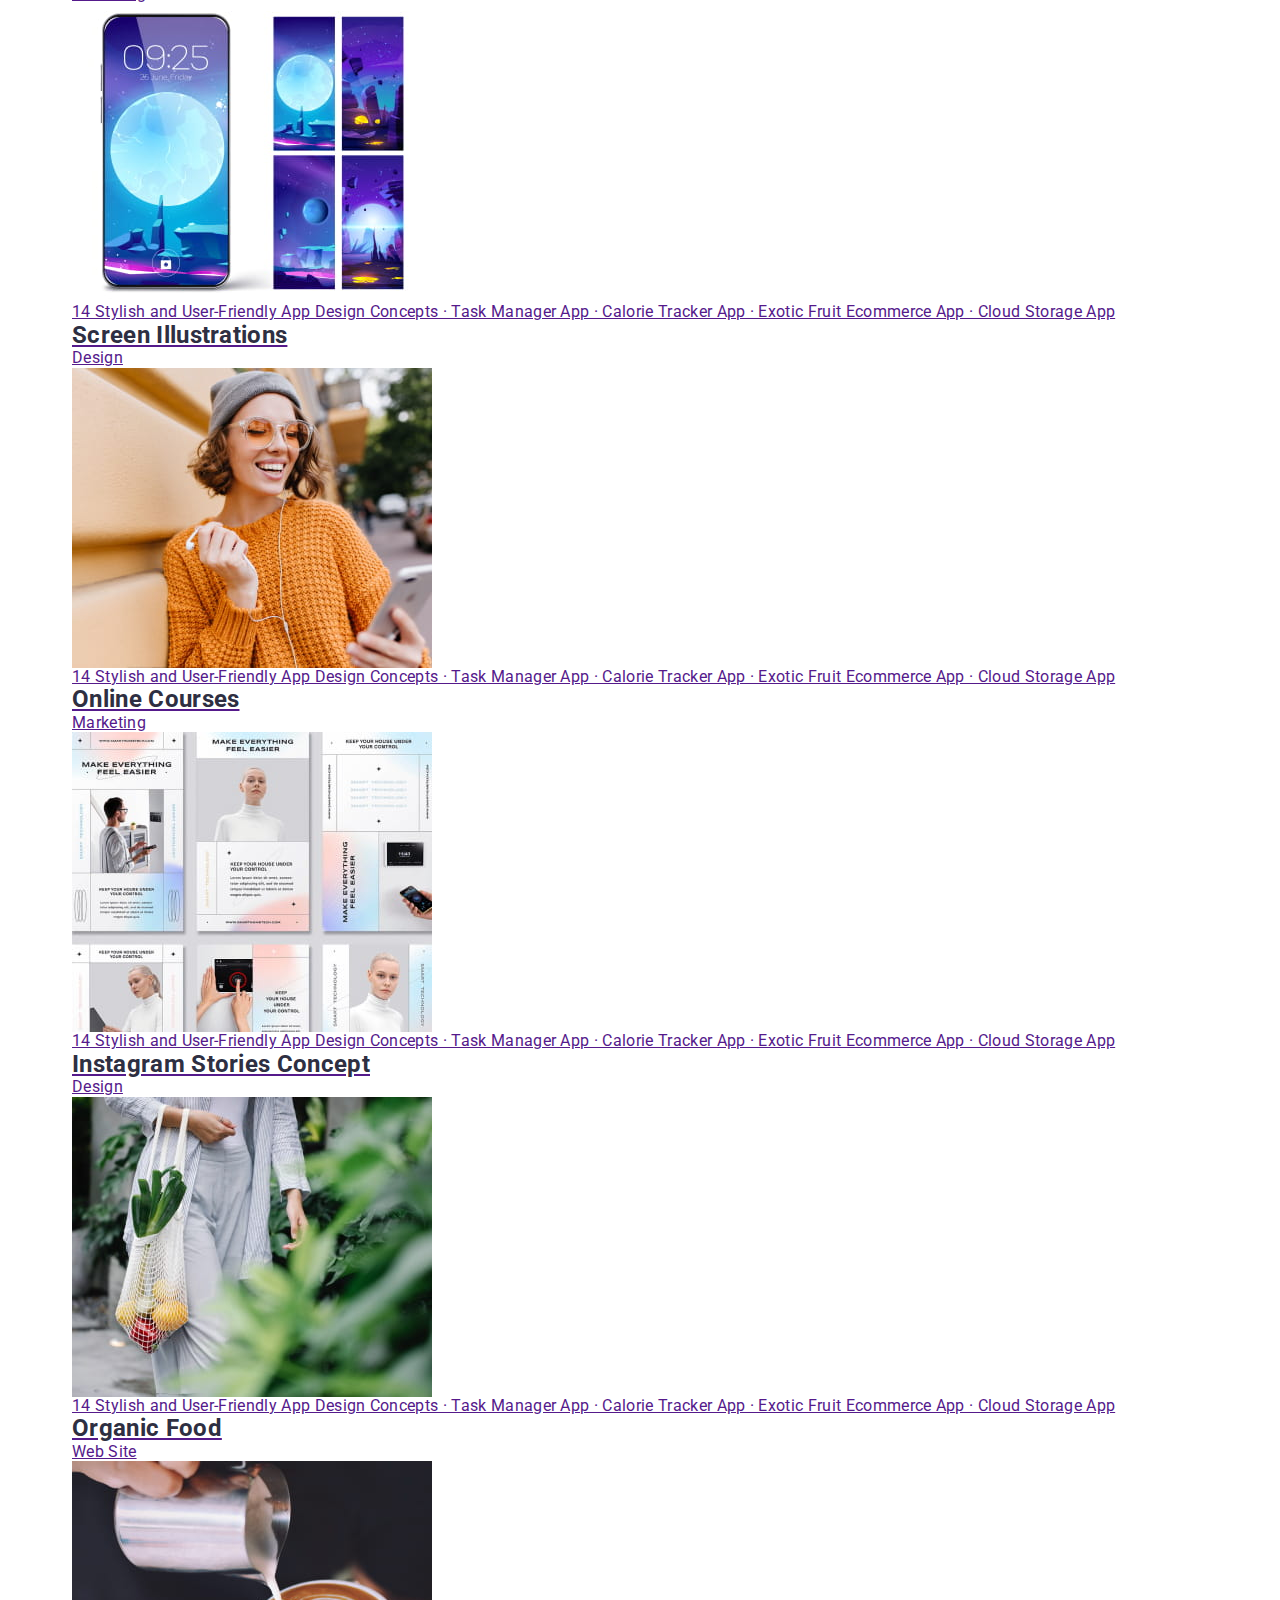
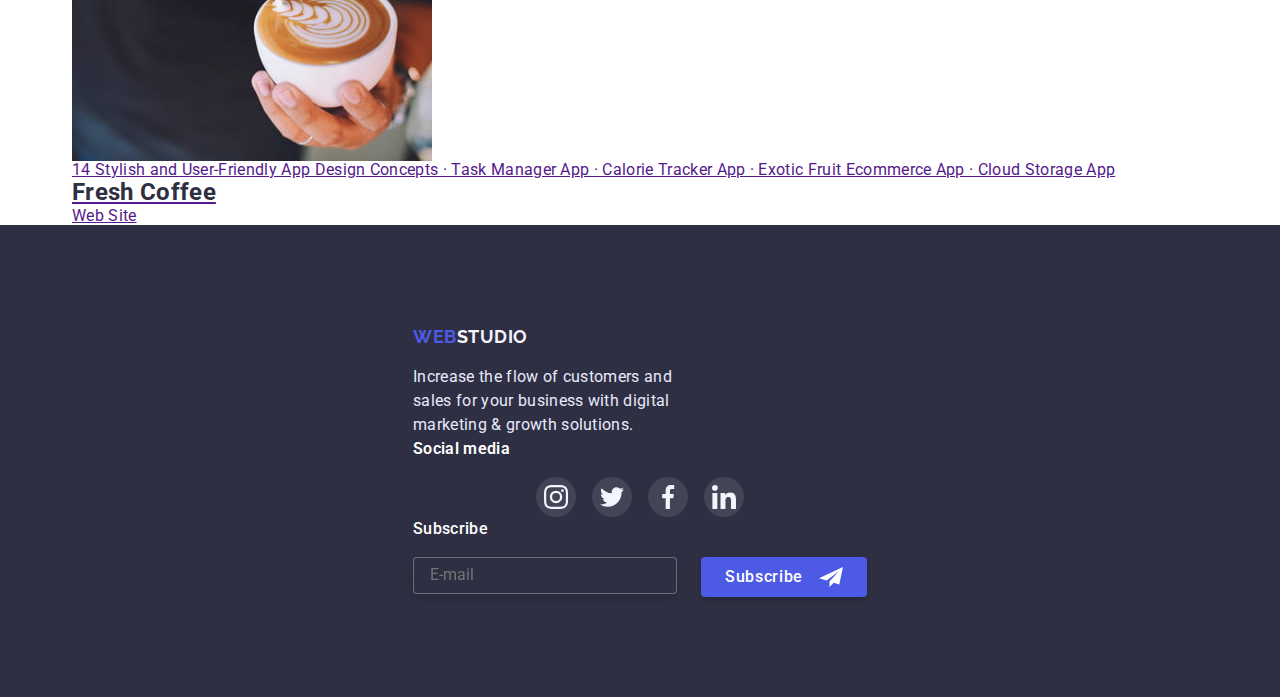
==== commit 921757bc: "HW7 19" ====
--- a/portfolio.html
+++ b/portfolio.html
@@ -33,7 +33,7 @@
     </ul>
  </nav>
  <button type="button" class="mobile-menu-open js-open-menu" >
-    <svg class="mobile-menu-open_icon" width="32" height="22">
+    <svg class="mobile-menu-open_icon" width="32" height="22" aria-label="Switching the mobile menu">
        <use href="./imges/icons/customers/sprite.svg#icon-charm_menu-hamburger"></use>
     </svg>
    </button>
@@ -44,7 +44,7 @@
    <div class="mobile-menu js-menu-container" >
        <div class=" mobile-menu_container" >
          <button type="button" class="mobile-menu-close-btn js-close-menu" >
-           <svg class="modal-close-btn-icon" width="8" height="8">
+           <svg class="modal-close-btn-icon" width="8" height="8" aria-label="Switching the mobile menu">
                <use href="./imges/icons/customers/sprite.svg#icon-close-modal" ></use>
            </svg>
           </button>
@@ -61,28 +61,28 @@
          <ul class="mobile-menu-list">
            <li class="mobile-menu-list-item">
                <a href="" class="mobile-menu-list-link">
-                   <svg class="mobile-menu-list-icon" width="24" height="24">
+                   <svg class="mobile-menu-list-icon" width="24" height="24" aria-label="instagram">
                        <use href="./imges/icons/symbol-defs.svg#icon-instagram"></use>
                    </svg>
                </a>
            </li>
            <li class="mobile-menu-list-item">
                <a href="" class="mobile-menu-list-link">
-                   <svg class="mobile-menu-list-icon" width="24" height="24">
+                   <svg class="mobile-menu-list-icon" width="24" height="24" aria-label="twitter">
                        <use href="./imges/icons/symbol-defs.svg#icon-twitter"></use>
                    </svg>
                </a>
            </li>
            <li class="mobile-menu-list-item">
                <a href="" class="mobile-menu-list-link">
-                   <svg class="mobile-menu-list-icon" width="24" height="24">
+                   <svg class="mobile-menu-list-icon" width="24" height="24" aria-label="facebook">
                        <use href="./imges/icons/symbol-defs.svg#icon-facebook"></use>
                    </svg>
                </a>
            </li>
            <li class="mobile-menu-list-item">
                <a href="" class="mobile-menu-list-link">
-                   <svg class="mobile-menu-list-icon" width="24" height="24">
+                   <svg class="mobile-menu-list-icon" width="24" height="24" aria-label="linkedin">
                        <use href="./imges/icons/symbol-defs.svg#icon-linkedin"></use>
                    </svg>
                </a>
@@ -272,28 +272,28 @@
         <ul class="media-list">
             <li class="media-list-item">
                 <a href="" class="media-list-link">
-                    <svg class="media-list-icon" width="24" height="24">
+                    <svg class="media-list-icon" width="24" height="24" aria-label="instagram">
                         <use href="./imges/icons/symbol-defs.svg#icon-instagram"></use>
                     </svg>
                 </a>
             </li>
             <li class="media-list-item">
                 <a href="" class="media-list-link">
-                    <svg class="media-list-icon" width="24" height="24">
+                    <svg class="media-list-icon" width="24" height="24" aria-label="twitter">
                         <use href="./imges/icons/symbol-defs.svg#icon-twitter"></use>
                     </svg>
                 </a>
             </li>
             <li class="media-list-item">
                 <a href="" class="media-list-link">
-                    <svg class="media-list-icon" width="24" height="24">
+                    <svg class="media-list-icon" width="24" height="24" aria-label="facebook">
                         <use href="./imges/icons/symbol-defs.svg#icon-facebook"></use>
                     </svg>
                 </a>
             </li>
             <li class="media-list-item">
                 <a href="" class="media-list-link">
-                    <svg class="media-list-icon" width="24" height="24">
+                    <svg class="media-list-icon" width="24" height="24" aria-label="linkedin">
                         <use href="./imges/icons/symbol-defs.svg#icon-linkedin"></use>
                     </svg>
                 </a>
--- a/css/styles.css
+++ b/css/styles.css
@@ -65,12 +65,14 @@
 /******* mobile-menu*******/
 
 .mobile-menu {
+    display: flex;
     position: fixed;
     z-index: 1000;
     top: 0;
     left: 0;
-    width: 100%;
-    height: 796px;
+    width: 100vw;
+    height: 100vh;
+    overflow-y: auto;
 
     background-color: #FFFFFF;
     box-shadow: 0px 2px 1px rgba(46, 47, 66, 0.08), 0px 1px 1px rgba(46, 47, 66, 0.16), 0px 1px 6px rgba(46, 47, 66, 0.08);
@@ -80,19 +82,25 @@
     opacity: 0;
     visibility: hidden;
     pointer-events: none;
+    transform: translateX(100%);
 
 }
 .mobile-menu.is-open {
     opacity: 1;
     visibility: visible;
     pointer-events: auto;
+   transform: translateX(0);
 }
 .mobile-menu_container{
+    display: flex;
+    flex-direction: column;
     position: relative;
-    padding-left: 40px;
-    padding-bottom: 40px;
-    padding-top: 80px;
-    width: 428px;
+    padding: 40px;    
+    margin: 0 auto;
+    max-width: 428px;
+    height: 100%;
+    width: 100%;
+    
 }
 .mobile-menu-close-btn {
     position: absolute;
@@ -132,17 +140,19 @@
 }
 
 .mobile-menu_nav-list {
-    margin-bottom: 284px;
+    margin-top: 40px;
+    margin-bottom: auto;
 }
 
 /******* mobile-menu_adres ********/
 
 .mobile-menu_adres-list {
-    display: block;
+  
     display: flex;
     flex-direction: column;
+    margin-top: auto;
     margin-bottom: 48px;
-    margin-right: 42px;
+
 }
 
 .mobile-menu-tel {
@@ -169,8 +179,8 @@
 
 .mobile-menu-list {
     display: flex;
-    align-items: center; 
     gap: 56px;
+    flex-wrap: wrap;
 }
 
 .mobile-menu-list-link {
@@ -186,6 +196,18 @@
     transition-duration: 250ms;
     transition-timing-function: var(--timing-function);
 }
+@media screen  and (max-width: 427px) { 
+
+    .mobile-menu-tel {   
+    font-size: 26px;
+    }
+
+    .mobile-menu-list {
+  
+    gap: 26px;
+
+}
+}
  
 /******* mobile-menu-end *******/
 
@@ -197,17 +219,46 @@
 } */
 
 .container { 
-    display: flex;
-    align-items: center;
-    justify-content: space-around;
-    padding-left: 16px;
+   padding-left: 16px;
     padding-right: 16px;
-}
-    
+    margin: 0 auto;
+}
+
+@media screen and (min-width: 480px){
+
+    .container {
+        width: 428px;
+       
+    }
+}
+@media screen and (min-width: 768px){
+
+    .container {
+
+        width: 768px;
+
+    }
+}
+@media screen and (min-width: 1200px){
+
+    .container {
+
+        width: 1168px;
+
+    }
+}
+
+
 .page-heder {
     padding-top: 24px;
     padding-bottom: 24px;
                 
+}
+.page-heder-container{ 
+    
+    display: flex;
+    align-items: center;
+    justify-content: space-around;
 }
 .mobile-menu-open {
     background-color: transparent;
@@ -218,15 +269,7 @@
 
 
 
-/******* (min-width: 480px) *******/
-
-@media screen and (max-width: 479px), (min-width: 480px) {
-    .container {
-        width: 428px;
-        margin: 0 auto;
-        
-       }
-    
+ 
 /******* herro (min-width: 480px)*******/
 
     .section-herro {
@@ -237,7 +280,10 @@
     }
 
     .herro-container {
+        display: flex;
+        align-items: center;
         flex-direction: column;
+      
     }
 
     .herro-titel {
@@ -364,6 +410,9 @@
     }
 
     .container-team{
+        display: flex;
+        align-items: center;
+        justify-content: space-around;
         flex-direction: column;
         padding-top: 96px;
         padding-bottom: 128px;
@@ -442,7 +491,8 @@
 /*******section4 (min-width: 480px)*******/
 
     .customers-container {
-        display: block;
+        display: flex;
+        flex-direction: column;
         padding-top: 96px;
         padding-bottom: 96px;
         
@@ -454,8 +504,9 @@
         align-items: center; 
         width: 100%; 
         height: 100%;
-        row-gap:72px;
-        column-gap: 16px; 
+        justify-content: center;
+        gap: 72px 16px;
+        
     }
     .customers-title {
         font-weight: 700;
@@ -468,7 +519,6 @@
 
     .customers-list-link {
         display: block; 
-        width:100%; 
         height:100%; 
         border: 1px solid #8E8F99;
         border-radius: 4px;
@@ -510,14 +560,37 @@
 
     }
 
+    .footer-container {
+
+        display: flex;
+        align-items: center;
+        justify-content: space-around;
+      
+
+        flex-direction: column;
+        padding-top: 96px;
+        padding-bottom: 96px;
+
+    }
+
+    .logo-item-tablet {
+        margin-bottom: 72px;
+    }
+
+
     .logo-studio-hover {
         color: var(--CLOUD);
     }
 
-    .footer-container {
-        padding-top: 96px;
-        padding-bottom: 96px;
-    }
+
+    .logo-studio-hover {
+        color: var(--CLOUD);
+    }
+
+   .logo-studio-hover {
+        color: var(--CLOUD);
+    }
+    
 
     .quote {
         color: var(--CORNFLOWER);
@@ -525,11 +598,15 @@
         line-height: 1.5;
         width: 264px;
 
-        margin: 18px auto 72px  auto;
+       margin-top: 16px;
         text-align: left;
     }
 
-    .media-item {
+    .footer-logo-web {
+        margin-bottom: 72px;
+    }
+
+    .footer-logo-web {
         margin-bottom: 72px;
     }
 
@@ -540,7 +617,6 @@
         letter-spacing: 0.02em;
         color: #FFFFFF;
         margin-bottom: 16px;
-
     }
 
     .media-list {
@@ -569,10 +645,16 @@
     .amedia-list-link:active  {
         background-color: #31D0AA;
     }
-    .subscribe-item {
-        margin-bottom: 16px;
-    }
-    
+
+
+
+    .subscribe-tablet{
+        display: flex;
+        flex-direction: column;
+        width: 100%;
+   
+    }
+       
     .title-subscribe {
         font-weight: 500;
         font-size: 16px;
@@ -583,12 +665,11 @@
 
     }
     .subscribe-form{
-        height: 40px;
-        
+        display: flex;
+        flex-direction:column;
+         
     }
     .subscribe-form-input {
-        width: 100vw;
-        max-width: 396px;
         padding: 8px 16px;
         box-sizing: border-box;
         border: 1px solid rgba(255, 255, 255, 0.3);
@@ -646,18 +727,12 @@
         margin-left: 16px;
     }
 
-}
 
 
 
 /******** (min-width: 768px) *******/
 
 @media screen and (min-width: 768px) {
-
-    .container {
-         width: 768px;
-         margin: 0 auto;
-    }
 
     .mobile-menu-open_icon {
          display: none;
@@ -774,8 +849,8 @@
     }
 
     .overlay {
-        max-width: 768px;
-            
+        width: 100%;
+        max-width: 768px;  
         background-image: linear-gradient( to right, rgba(46, 47, 66, 0.7), rgba(46, 47, 66, 0.7)),
         url(../imges/img-tablet/tablet-dark.jpg); 
         background-size: auto auto;    
@@ -792,19 +867,34 @@
         
 /******* section1 (min-width: 768px) *******/
 
+    .container {
+    display: flex;
+    flex-direction: column;
+}
+
+    .card-team {
+        display: flex;
+        flex-direction: column;
+    }
+
+
     .benefits-list {
         display: flex;
         flex-wrap: wrap;
+        gap: 72px 24px;
+
+        
     }
 
     .benefits-item {
         align-items: flex-start;
         padding: 0px;
-        width: 356px;       
-    }
-
+        margin-bottom: 0;
+        flex-basis: calc((100% - 24px)/2);
+    }
     .benefits-item:not(:last-child) { 
-        margin-bottom: 72px;
+       
+        margin-bottom: 0;
     }
 
     .benefits-subtitle {
@@ -844,15 +934,15 @@
         flex-direction: unset;
         flex-wrap: wrap;
         justify-content: center;
-        column-gap: 24px;
-        row-gap: 64px;
+        gap: 64px 24px;
+        
     }
 
 /*******section4 (min-width: 768px)*******/
   
     .customers-item{
         column-gap: 24px; 
-        justify-content: center;
+       
     }
 
     .customers-list-link {
@@ -866,26 +956,32 @@
 
 /******* footer (min-width: 768px)*******/
 
-    .footer-text-tablet {
+    .footer-text {
      text-align: left;       
     }
 
     .footer-container {
         padding: 96px 108px;
-    }
-
-    .footer-item {
-        display: flex;
-        flex-direction: column;      
+        align-items: unset;
+    }
+
+    .logo-web-tablet {
+        justify-content: left;
     }
    
+    .footer-logo-web {
+        margin-bottom: 0;
+        margin-right: 24px;
+    }
+
     .logo-item-tablet {
-        display: flex;
-    }
-
-    .logo-item {    
-        margin-right: 24px;
-        margin-bottom: 72px;
+      display: flex;
+    
+    }
+
+    .logo-tablet {
+        margin-right:  24px;
+        
     }
 
     .media-item-tablet {
@@ -893,38 +989,22 @@
     }
 
     .subscribe-form {
-        display: flex;
-    }
-
-    .subscribe-form-submit-tablet {
+       flex-direction: unset;
+    }
+
+    .subscribe-form-input {
+        width: 264px;
+        margin-right: 24px;
+        margin-bottom: 0;
+
+    }
+ 
+    .subscribe-form-submit {
         margin-left: 0;
         margin-right: 0;
     }
     
-    .subscribe-item-tablet{
-        margin-bottom: 0;
-        margin-right: 0;
-    }
-
-    .subscribe-form-input-tablet {
-        margin-bottom: 0;
-        margin-right: 24px;
-    }
-     
-    .quote-tablet {
-        margin: 0;
-        margin-top: 16px;      
-    }
-
-    .media-list-tablet {
-        justify-content: left;
-    }
-
-    .subscribe-form-input-tablet {
-        width: 264px;
-    }
- }
-
+}
 
 /******* (min-width: 1200px) *******/
 
@@ -933,10 +1013,7 @@
         padding-bottom: 24px;           
     }
 
-    .container {
-        width: 1160px; 
-    }
-         
+ 
     .nav-list {
         margin-left: 76px;
     }
@@ -957,7 +1034,7 @@
     }
 
     .menu-adres:not(:last-child) {
-        margin-right: 40px; 
+        padding-right: 40px; 
            
     }   
 
@@ -993,6 +1070,8 @@
     .benefits-list {     
         padding-top: 120px;
         padding-bottom: 120px;
+      
+
     }      
 
     .benefits-item {
@@ -1000,12 +1079,10 @@
         flex-direction: column;
         gap: 8px;
         width: min-content;
+        flex-basis: calc((100% - 72px)/4);
     }
        
-    .benefits-item:not(:last-child) { 
-        margin-right: 24px;
-        margin-bottom: 0;
-    }
+    
 
     .benefits-subtitle {
         color: var(--NAVY-BLUE); 
@@ -1060,15 +1137,14 @@
 
 /*******section2 (min-width: 1200px)*******/
 
-    .container { 
-        display: flex;
-        align-items: center;
-        justify-content: space-between;      
+    .doing-section{
+        display: flex;
     }
      
     .doing-container {
         flex-direction: column;
         padding-bottom: 120px;
+
     }
 
     .doing-title {
@@ -1085,11 +1161,11 @@
         list-style: none;
         display: flex;
         justify-content: space-between;
-    }
-
-    .doing-item:not(:last-child) {
-        padding-right: 24px;
-    }
+        gap: 72px 24px;
+      
+    }
+
+
 
 /******* section3 (min-width: 1200px) ********/
 
@@ -1108,12 +1184,19 @@
 
 /******* footer (min-width: 1200px)*******/
 
-    .footer-item-desktop {
-        flex-direction: inherit;
-}
-   
-   .footer-container-desktop {
-        padding: 100px 0px;
+  
+   .footer-container {
+    flex-direction: unset;
+        padding: 100px 16px;
+   }
+
+   .logo-item-tablet{
+    margin-bottom: 0;
+    margin-right: 80px;
+   }
+
+   .footer-logo-web {
+    margin-right: 120px;
    }
 
     .logo-item-desktop {
@@ -1139,8 +1222,6 @@
  }
     
    
-
-
 
 /******* nav *******/
 
@@ -1174,8 +1255,8 @@
     z-index: 100;
     top: 0;
     left: 0;
-    width: 100%;
-    height: 100%;
+    width: 100vw;
+    height: 100vh;
     background-color: rgba(46, 47, 66, 0.4);
 
     transition: var(--transition-dur-and-func);
@@ -1193,7 +1274,7 @@
     left: 50%;
     transform: translate(-50%,-50%);
     max-width: 408px;
-    width: 100%;
+    width: calc(100% - 36px);
     background-color: #FCFCFC;
     border-radius: 4px;
 
@@ -1201,6 +1282,8 @@
     transition-duration: 250ms;
     padding: 24px; 
     padding-top: 72px;
+    max-height: 100%;
+    overflow-y: auto;
 }
 
 .backdrop.is-hidden .modal {
@@ -1406,7 +1489,7 @@
 .text-policy {
     color: var(--IRIS);
 }
-   
+
 
 /******* modal form *******/
 
@@ -1519,57 +1602,3 @@
     color: var(--CLOUD);
 
 } */
- /* .project-thumb:hover::before{
-    opacity: 1;
- } */
-
- /* .project-overlay{
-    position: absolute;
-    top: 0;
-    left: 0;
-    width: 100%;
-    height: 100%;
-    background: #4D5AE5;
-    background-blend-mode: soft-light;
-    mix-blend-mode: normal;
-    /* opacity: 0; */
-
-    /* transform: translateY(100%);
-    transition: transform 250ms var(--timing-function);
-
-     }
-
-.project-card:hover .project-overlay{
-    transform: translateY(0);
-    
-}
-
- .actions {
-    position: absolute;
-    top: 40px;
-    right: 32px;
-    left: 32px;
-
-    opacity: 0;
- }
-
- .project-card:hover .actions {
-    opacity: 1;
-       }
-       
- .card-content {
-    width: 360px;
-    padding: 32px 16px;
- }
-.project-title {
-    font-weight: 500;
-    font-size: 20px;
-    line-height: 1.2; 
-    margin-bottom: 8px; 
-
-}
-.project-text {
-    color: var(--SLATE);
-    font-size: 16px;
-    line-height: 1.5;
-}  */
